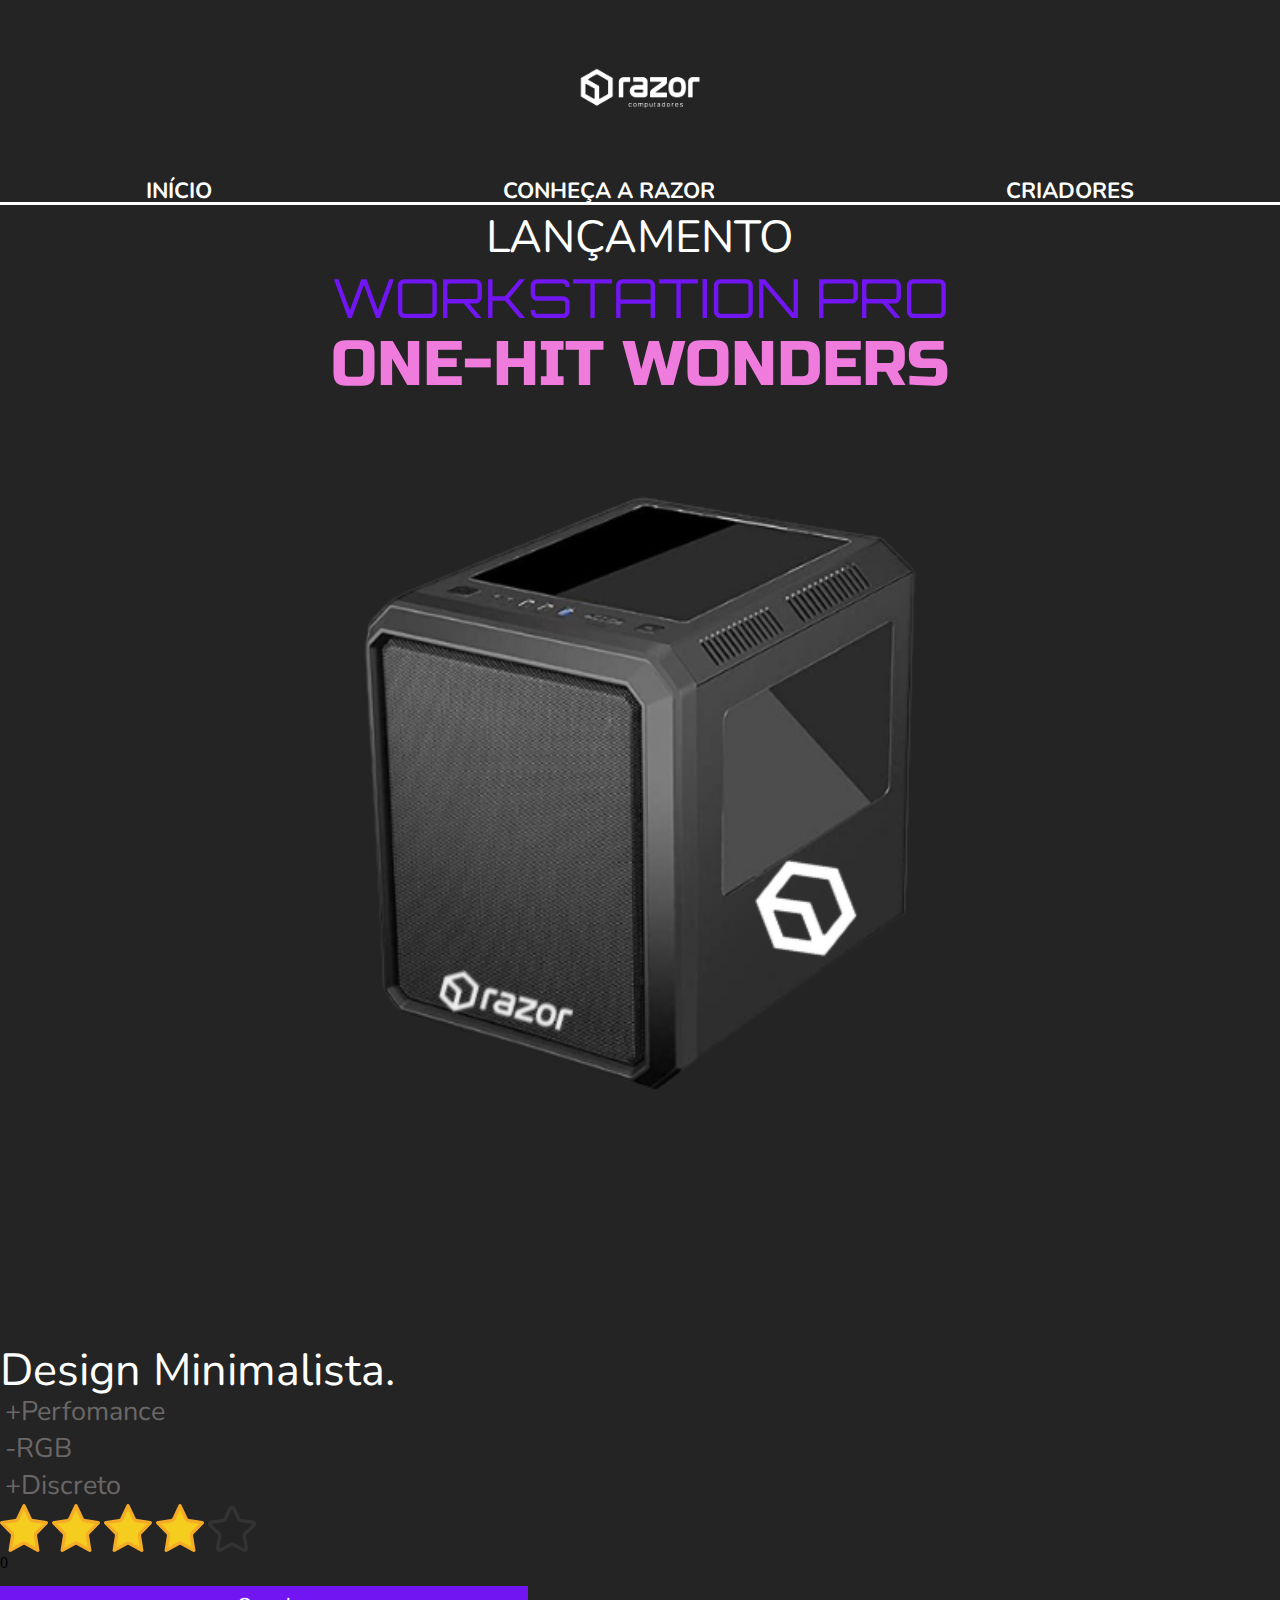
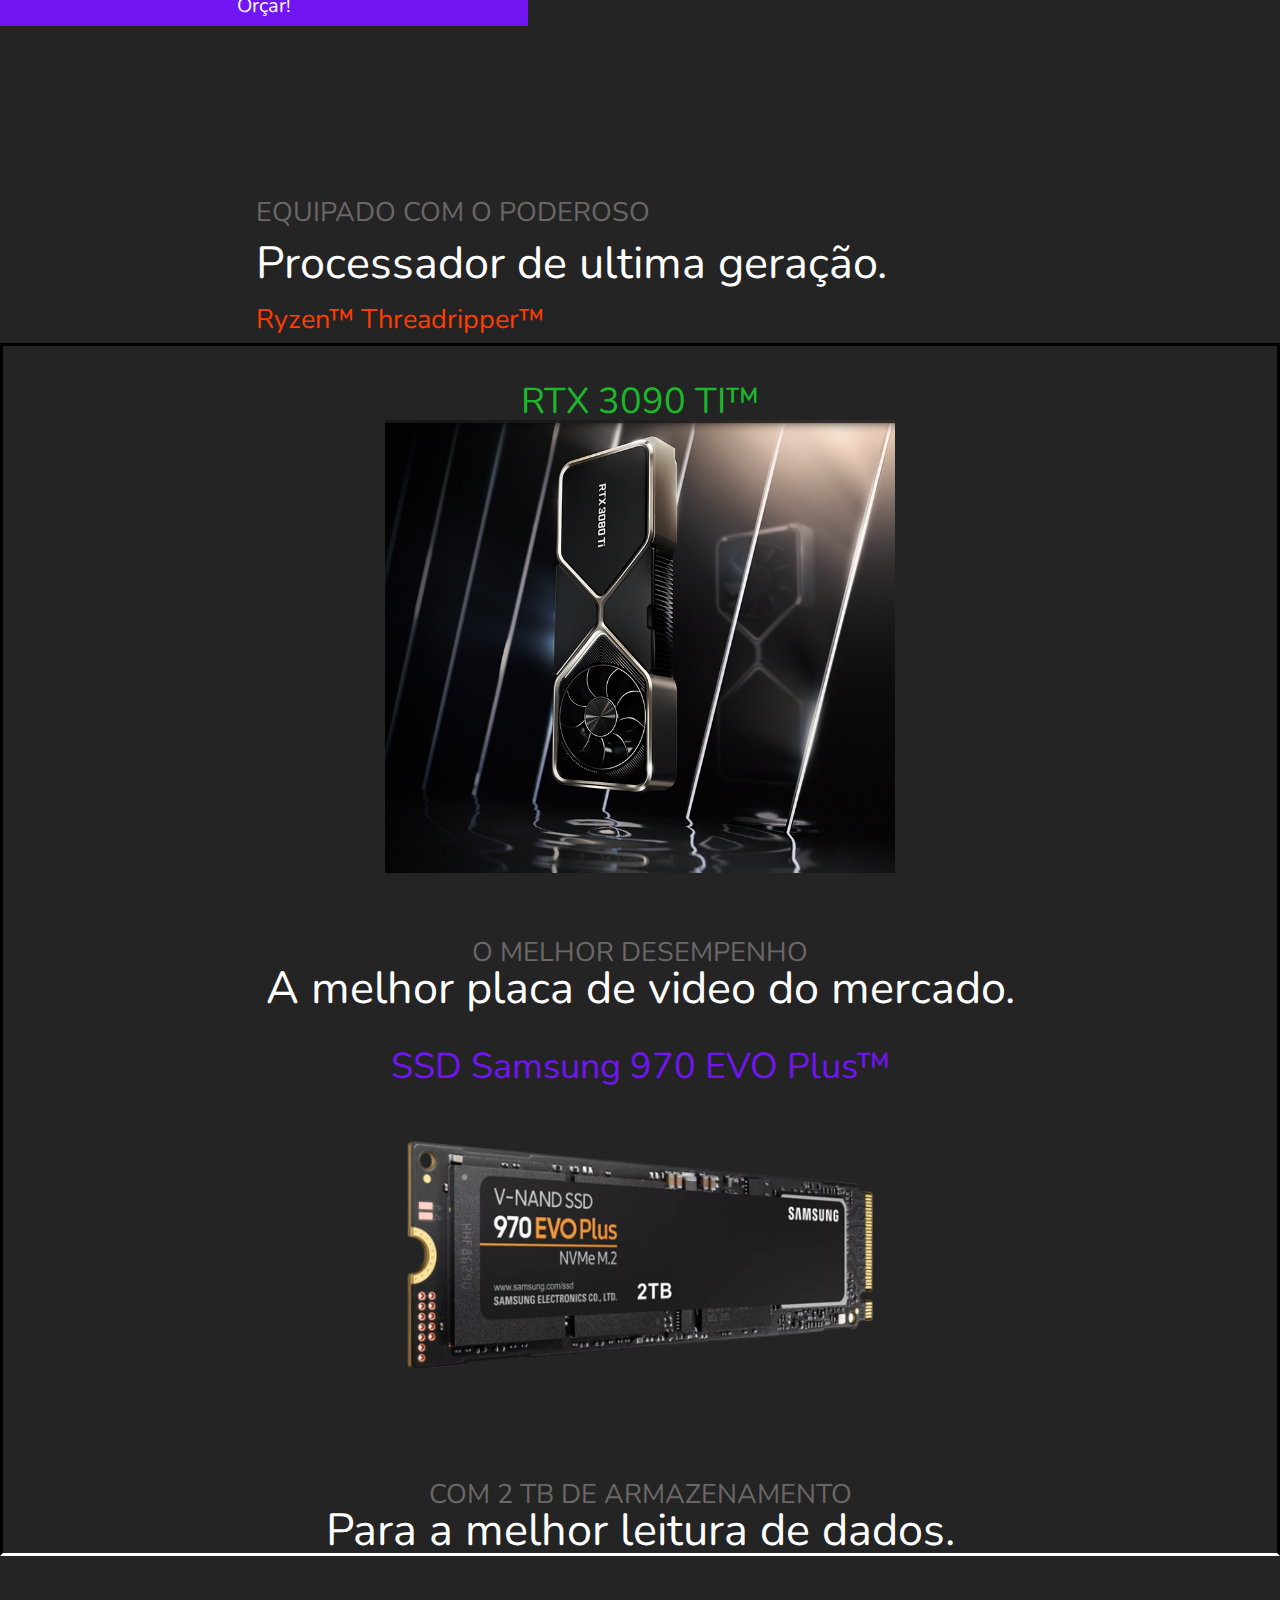
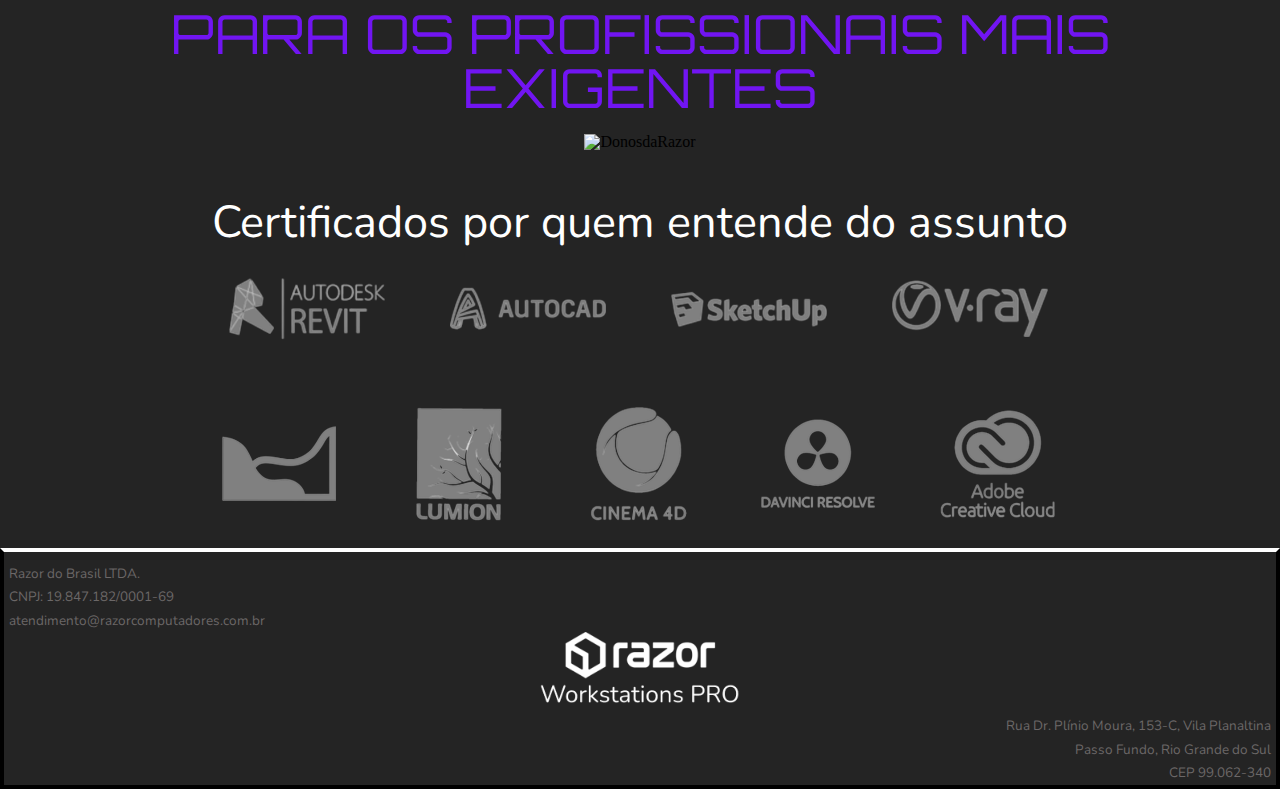
==== Index.html @ 8c1e26ee "Polindo o codigo." ====
<!DOCTYPE html>
<html lang="pt-BR">
<head>
    <meta charset="UTF-8">
    <meta http-equiv="X-UA-Compatible" content="IE=edge">
    <meta name="viewport" content="width=device-width, initial-scale=1.0">
    <link href="https://cdn.jsdelivr.net/npm/bootstrap@5.2.1/dist/css/bootstrap.min.css" rel="stylesheet" integrity="sha384-iYQeCzEYFbKjA/T2uDLTpkwGzCiq6soy8tYaI1GyVh/UjpbCx/TYkiZhlZB6+fzT" crossorigin="anonymous">
    <link rel="stylesheet" href="css/style.css">
    <link rel="stylesheet" href="css/reset.css">
    <link rel="stylesheet" href="css/fonts.css">
    <link rel="icon" type="image/x-icon" href="imgs/favicon.png">
    
    <title>Razor Workstation</title>
</head>
<body>
        <div class="container-flex">
        <header>
           <div class="row">
            <div id="header" class="row">
                <center><img id="logorazor" class="img-fluid" src="imgs/Logorazor.png" alt="logorazor"></center>
                <nav>
                    <ul>    
                        <li id="inicio"><a href="#">Início</a></li>
                        <li id="CNrazor"><a href="https://workstation.razor.com.br/?utm_term=workstation&utm_campaign=%5BSEARCH%5D+Workstation+PRO&utm_source=adwords&utm_medium=ppc&hsa_acc=1759132440&hsa_cam=2057540058&hsa_grp=81692506208&hsa_ad=394051258529&hsa_src=g&hsa_tgt=kwd-10641491&hsa_kw=workstation&hsa_mt=b&hsa_net=adwords&hsa_ver=3&gclid=CjwKCAjwvNaYBhA3EiwACgndgsk9NMzW5sLibIxaTjmmnAH3czBAl6SgtxRqgjBi-ruguKhnhWZyCRoCaaEQAvD_BwE">Conheça a Razor</a></li>
                        <li id="criadores"><a href="../Landing-Page-teufuturo/Criadores.html">Criadores</a></li>
                    </ul>
                </nav>
                </div>
            </div>
        </header>

    <div class="row">
    <h1 class="titulobranco">LANÇAMENTO</h1>
    <h1 class="tituloroxo">WORKSTATION PRO</h1>
    <h1 id="OHW">ONE-HIT WONDERS</h1>
    </div>
    <div class="row SS1">
        <div id="pcrazor" class="col-lg-6 col-md-6 col-sm-12 col-xs-12">
    <center> <img id="imagempcrazor" class="img-fluid" src="imgs/pcrazorfundoremovido.png" alt="pcrazor"></center>  
        </div>
        <div id="textosrazor" class="col-lg-6 col-md-6 col-sm-12 col-xs-12">
            <h1 id="titulodesign">Design Minimalista.</h1>
            <p id="descdesign">+Perfomance</p>
            <p id="descdesign">-RGB</p>
            <p id="descdesign">+Discreto</p>
            <a href="javascript:void(0)" onclick="Avaliar(1)">
                <img src="imgs/star1.png" id="s1"></a>
                
                <a href="javascript:void(0)" onclick="Avaliar(2)">
                <img src="imgs/star1.png" id="s2"></a>
                
                <a href="javascript:void(0)" onclick="Avaliar(3)">
                <img src="imgs/star1.png" id="s3"></a>
                
                <a href="javascript:void(0)" onclick="Avaliar(4)">
                <img src="imgs/star1.png" id="s4"></a>
                
                <a href="javascript:void(0)" onclick="Avaliar(5)">
                <img src="imgs/star0.png" id="s5"></a>
                <p id="rating">0</p>
            <div class="button">Orçar!</div>
        </div>
    </div>
    <!-- SESSÃO 2 -->
        <div class="row">
        <center>
            <video class="ryzen" width="60%" height="auto" autoplay loop playinline muted>
                  <source src="imgs/Ryzen™ Threadripper™ Processors – Product Packaging.mp4" type="video/mp4"/>
            </video>
        </center>
        <div class="ss2">
        <p id="descryzen"> EQUIPADO COM O PODEROSO</p>
        <h1 id="tituloryzen">Processador de ultima geração.</h1>
        <h2 id="nomeryzen"> Ryzen™ Threadripper™</h2>
        </div>
        <div class="row ss3">
            <div class="col-12">
                <center>  <h2 id="nomertx"> RTX 3090 TI™</h2> </center> 
                <center>    <img class="img-fluid" id="rtx"src="imgs/RTX 3090.png" alt=""> </center>
            </div>
            <div class="col-12">
                <center><p id="descrtx"> O MELHOR DESEMPENHO</p> </center>
                <center><h1 id="titulortx">A melhor placa de video do mercado.</h1> </center>
            </div>
            <div class="row ss4">
                <div class="col-12">
                    <center>  <h2 id="nomeSSD"> SSD Samsung 970 EVO Plus™</h2> </center> 
                    <center>    <img class="img-fluid" id="rtx" src="imgs/SSDNVME.png" alt=""> </center>
                </div>
                <div class="col-12">
                    <center><p id="descSSD"> COM 2 TB DE ARMAZENAMENTO</p> </center>   
                    <center><h1 id="tituloSSD">Para a melhor leitura de dados.</h1> </center>
                   </div>
             
        </div>
        </div>

    <!-- SESSÃO 3 -->
        </div>
        <div class="row conteudo3">
            <h1 class="tituloroxo">PARA OS PROFISSIONAIS MAIS EXIGENTES</h1>
        <center> <img class="donosdaRazor img-fluid" src="imgs/DonosdaRazor.png" alt="DonosdaRazor"> </center>
        </div>
        <div class="row conteudo4">
            <h1 class="titulobranco">Certificados por quem entende do assunto</h1>
        <center>  <img class="logos img-fluid" src="imgs/logos.png" alt=""> </center>
        </div>
    <!-- FOOTER -->
        <footer>
            <div class="row foot">
                <div class="col-4">
                <p class="footerdesign">Razor do Brasil LTDA.</p>
                <p class="footerdesign">CNPJ: 19.847.182/0001-69</p>
                <p class="footerdesign">atendimento@razorcomputadores.com.br</p>
                </div>
                <div class="col-4">
              <center>     <img class="imagemfinal img-fluid" src="imgs/imagem final razor.png" alt=""> </center> 
                </div>
                <div class="col-4">
                    <p class="footerdesign last">Rua Dr. Plínio Moura, 153-C, Vila Planaltina</p>
                    <p class="footerdesign last">Passo Fundo, Rio Grande do Sul </p>
                    <p class="footerdesign last">CEP 99.062-340</p>
                </div>
            </div>
        </footer>
    </div>
</body>
<script src="js/funcoes.js"></script>
<script src="js/nav.js"></script>
</html>
---- css/style.css ----
body{
    background-color: #242424;
}

@media screen and (max-width:450px){
    nav ul{
        display: flex;
        width: 100vw;
        justify-content: space-around;
        font-family: Nunito;
        flex-direction: column;
    }
}

#header{
    border-bottom: #FFFFFF;
    border-style: solid;
    position: 0;
}
#logorazor{
    padding: 0;
    height: auto;
    width: 250px;
}

nav{
    top: 150px;
    right: 0;
}
nav li{
    display: inline;
}
nav ul{
    display: flex;
    width: 100vw;
    justify-content: space-around;
    font-family: Nunito;
}
nav a {
    text-transform: uppercase;
    color: #FFFFFF;
    font-weight: bold;
    font-size: 22px;
    text-decoration: none;
}

nav a:hover{
    color: #7115F2;
}

.titulobranco{
    font-size: 5vmin;
    color: #FFFFFF;
    text-align: center;
    font-family: Nunito;
    margin-top: 10px;
    margin-bottom: 10px;
}
.tituloroxo{
    font-size: 6vmin;
    font-family: Orbitron;
    color: #7115F2;
    text-align: center;
}
#OHW{
    font-size: 7vmin;
    text-align: center;
    font-family: Russo One;
    color: #EF7BDC;
    margin-top: 10px;
    margin-bottom: 20px;
}
#imagempcrazor{
    height: auto;
    width: 800px;
}
#titulodesign{
    padding-top: 10%;
    font-size: 5vmin;
    color: #FFFFFF;
    text-align: start;
    font-family: Nunito;
}
#descdesign{
    padding: 5px;
    font-size: 3vmin;
    color: #6B6767;
    font-family: Nunito;
}
.button{
    font-size: 20px;
    font-family:Nunito;
    padding: 10px 8px;
    width: 40%;
    color: #FFFFFF;
    background-color: #7115F2;
    text-align: center;
    user-select: none;
    cursor: pointer;
    margin-top: 15px;
}
.SS1{
margin: 0;
padding: 0;
}
.ryzen{
    padding-top: 20px;
    text-align: center;
}
#tituloryzen{
    font-size: 5vmin;
    color: #FFFFFF;
    font-family: Nunito;
    margin-top: 15px;
    margin-bottom: 10px;
    padding-left: 20%;
}
#descryzen{
    font-size: 3vmin;
    color: #6B6767;
    font-family: Nunito;
    padding-left: 20%;
}
#nomeryzen{
    font-size: 3vmin;
    color: #FF3D00;
    font-family: Nunito;
    padding-left: 20%;
    padding-top: 10px;
    padding-bottom: 10px;
}
.conteudo3{
    margin-top: 50px;
    margin-bottom: 50px;
}
.donosdaRazor{
    margin-top: 20px;
    width: 700px;
    height: auto;
}

.foot{
    padding-top: 10px;
    border-top: #FFFFFF;
    border-width: 4px;
    border-style: solid;
}
.imagemfinal{
    width: 200px;
}

.footerdesign{
    padding: 5px;
    font-size: 1.5vmin;
    color: #6B6767;
    font-family: Nunito
}
.last{
    text-align: end;
}
#nomertx{
   color: #1CB82C; 
   font-size: 4vmin;
   font-family: Nunito;
}
#titulortx{
    font-size: 5vmin;
    color: #FFFFFF;
    font-family: Nunito;
}

#descrtx{
    padding-top: 5%;
    font-size: 3vmin;
    color: #6B6767;
    font-family: Nunito;
}
.ss3{
    padding-top: 3%;
    border-bottom: #FFFFFF;
    border-width: 3px;
    border-style: solid;
}
#rtx{
    width: 40%;
    height: auto;
}

.ss4{
    padding-top: 3%;
}
#nomeSSD{
    color: #7115F2; 
    font-size: 4vmin;
    font-family: Nunito;
}
#tituloSSD{
    font-size: 5vmin;
    color: #FFFFFF;
    font-family: Nunito
}
#descSSD{   
    font-size: 3vmin;
    color: #6B6767;
    font-family: Nunito;
}
---- css/fonts.css ----
@import url('https://fonts.googleapis.com/css2?family=Nunito&family=Orbitron&family=Russo+One&display=swap');
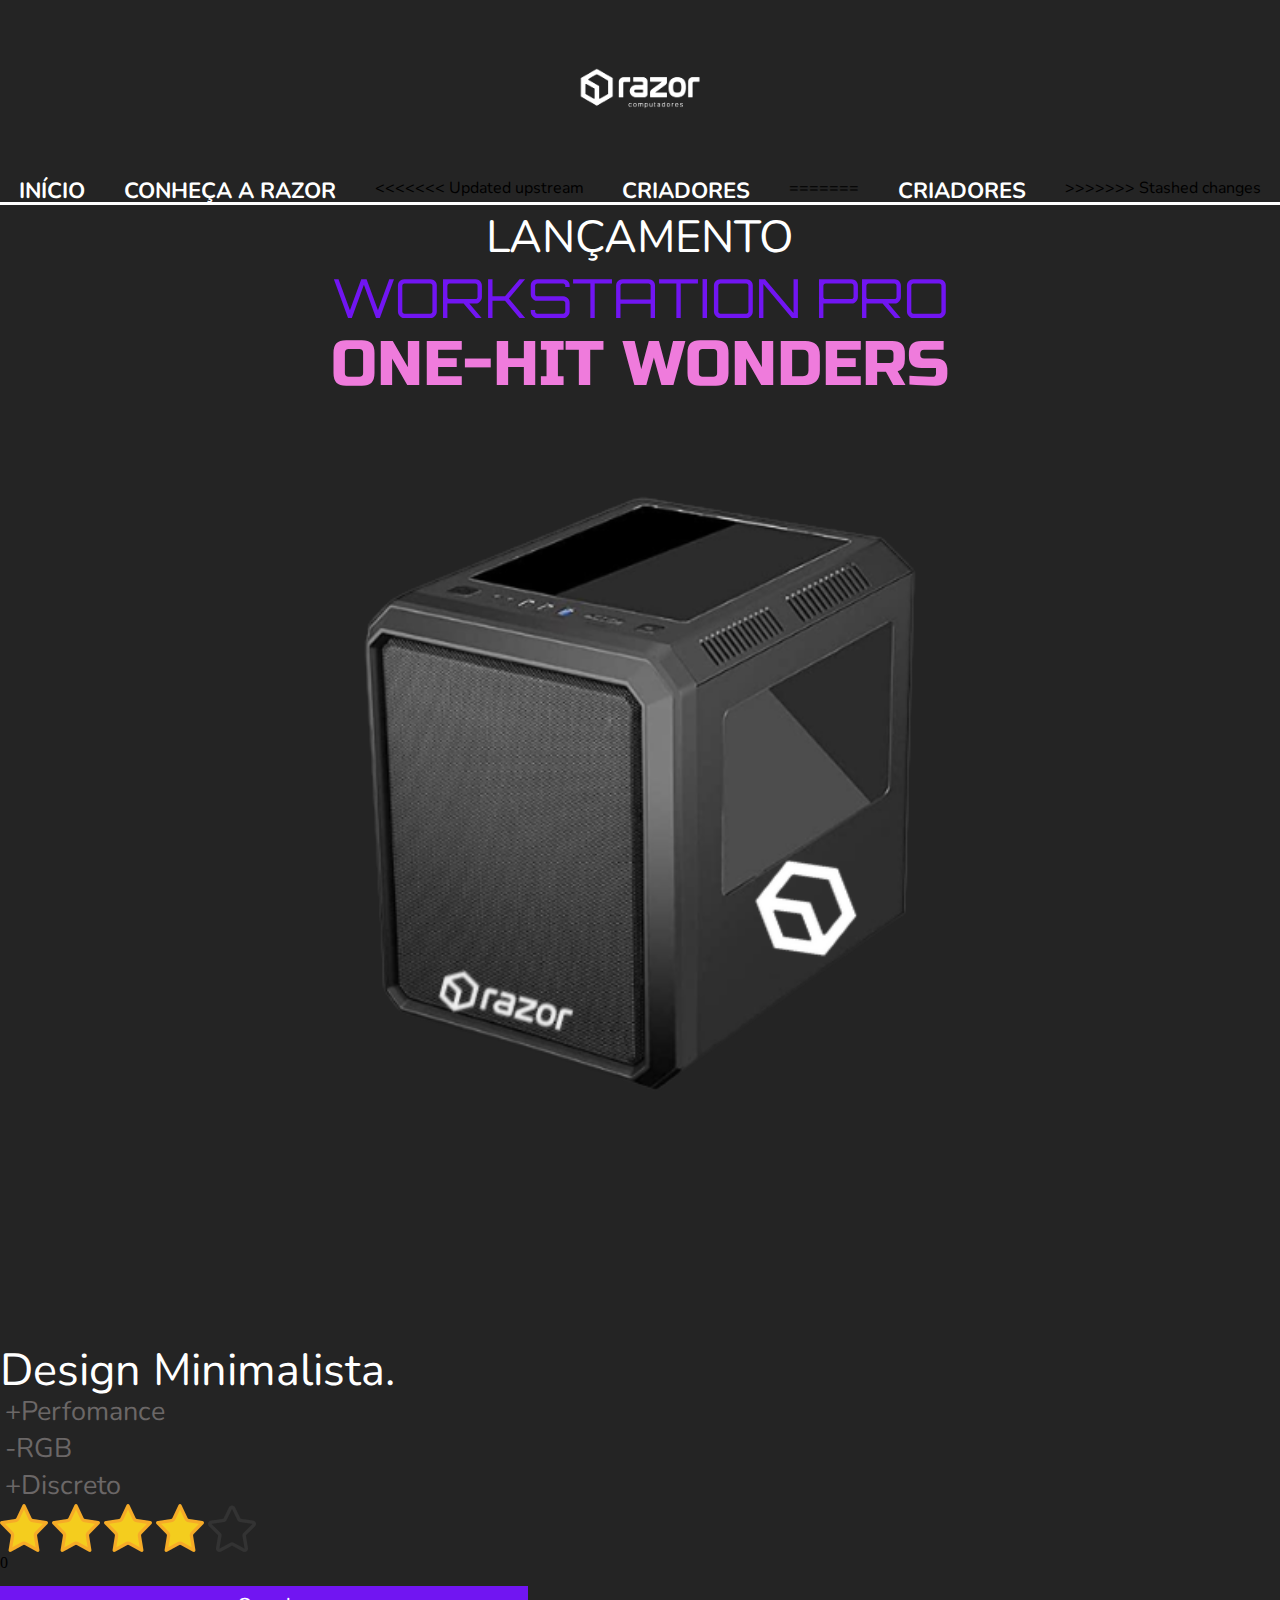
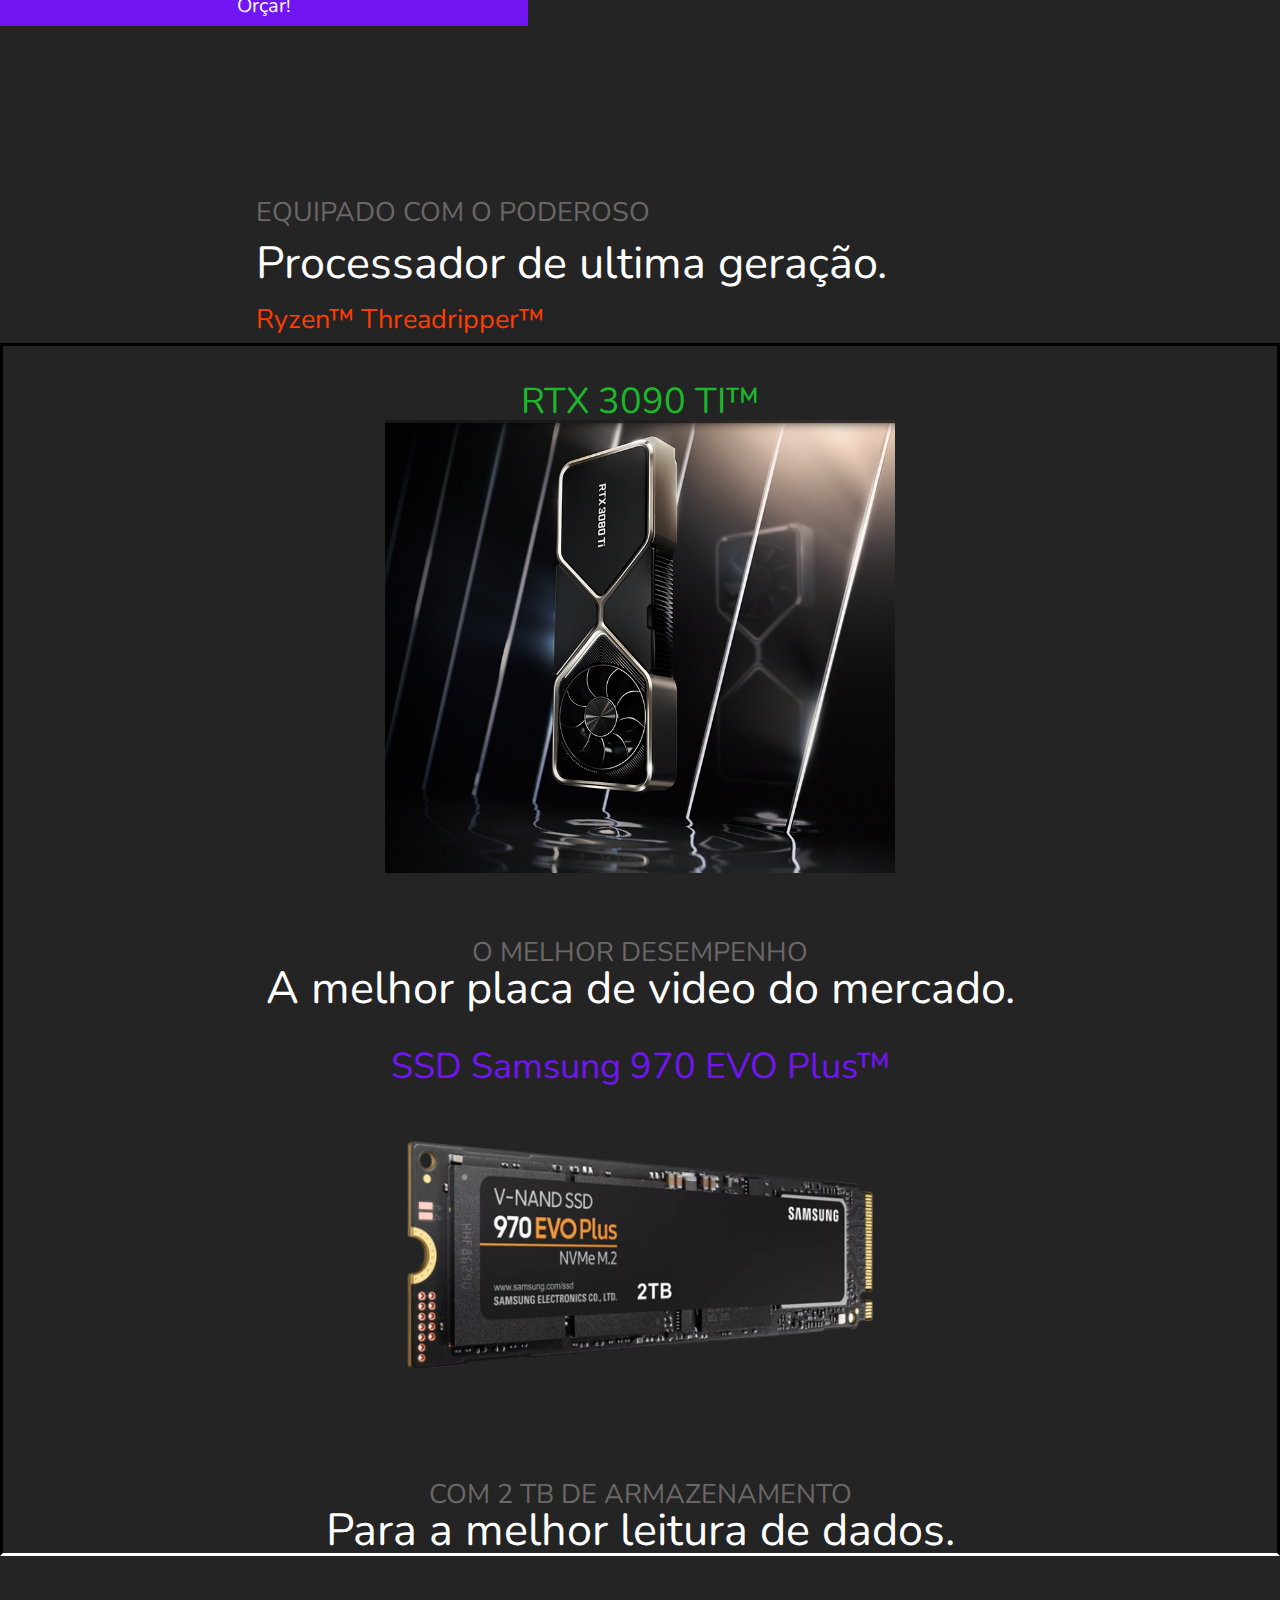
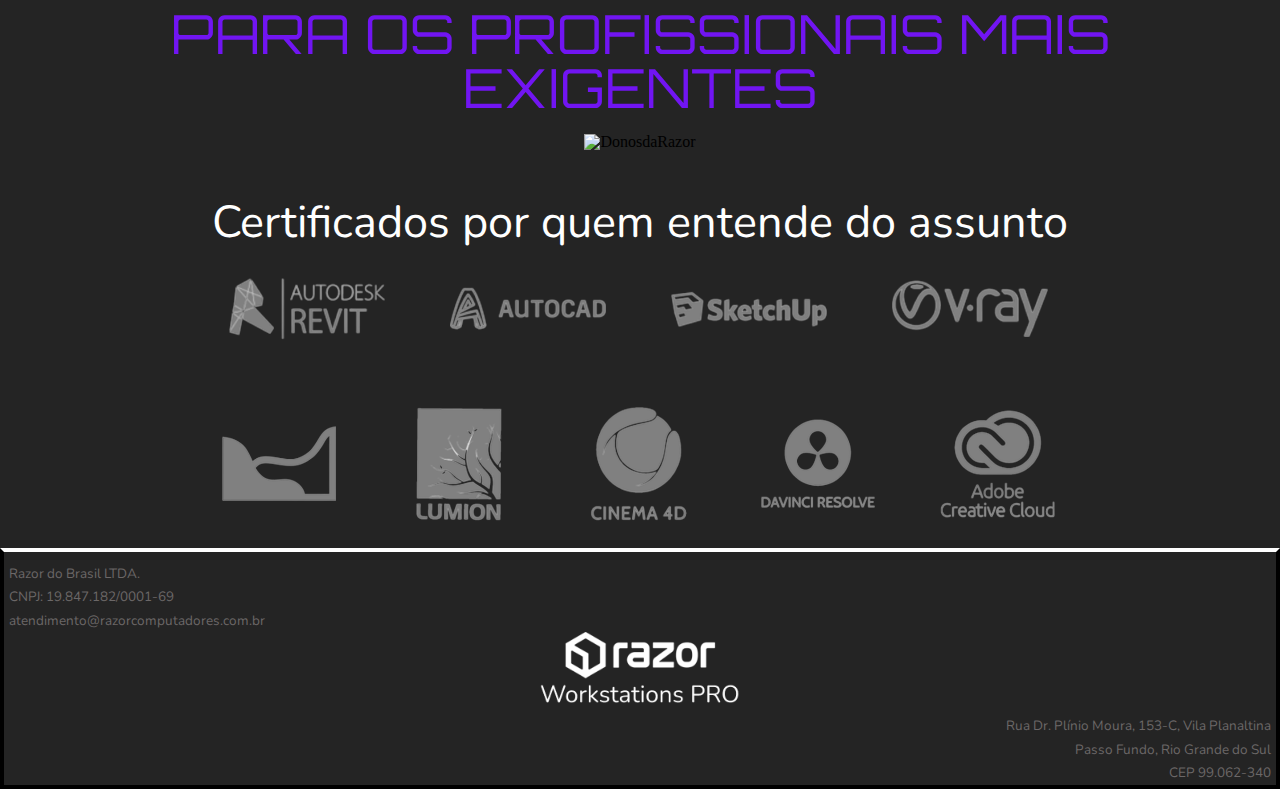
==== commit 59cedae3: "Substituição dos placeholder" ====
--- a/Index.html
+++ b/Index.html
@@ -13,7 +13,7 @@
     <title>Razor Workstation</title>
 </head>
 <body>
-        <div class="container-flex">
+    <div class="container-flex">
         <header>
            <div class="row">
             <div id="header" class="row">
@@ -22,7 +22,11 @@
                     <ul>    
                         <li id="inicio"><a href="#">Início</a></li>
                         <li id="CNrazor"><a href="https://workstation.razor.com.br/?utm_term=workstation&utm_campaign=%5BSEARCH%5D+Workstation+PRO&utm_source=adwords&utm_medium=ppc&hsa_acc=1759132440&hsa_cam=2057540058&hsa_grp=81692506208&hsa_ad=394051258529&hsa_src=g&hsa_tgt=kwd-10641491&hsa_kw=workstation&hsa_mt=b&hsa_net=adwords&hsa_ver=3&gclid=CjwKCAjwvNaYBhA3EiwACgndgsk9NMzW5sLibIxaTjmmnAH3czBAl6SgtxRqgjBi-ruguKhnhWZyCRoCaaEQAvD_BwE">Conheça a Razor</a></li>
-                        <li id="criadores"><a href="../Landing-Page-teufuturo/Criadores.html">Criadores</a></li>
+<<<<<<< Updated upstream
+                        <li id="criadores"><a href="./Criadores.html">Criadores</a></li>
+=======
+                        <li id="criadores"><a href="Criadores.html">Criadores</a></li>
+>>>>>>> Stashed changes
                     </ul>
                 </nav>
                 </div>
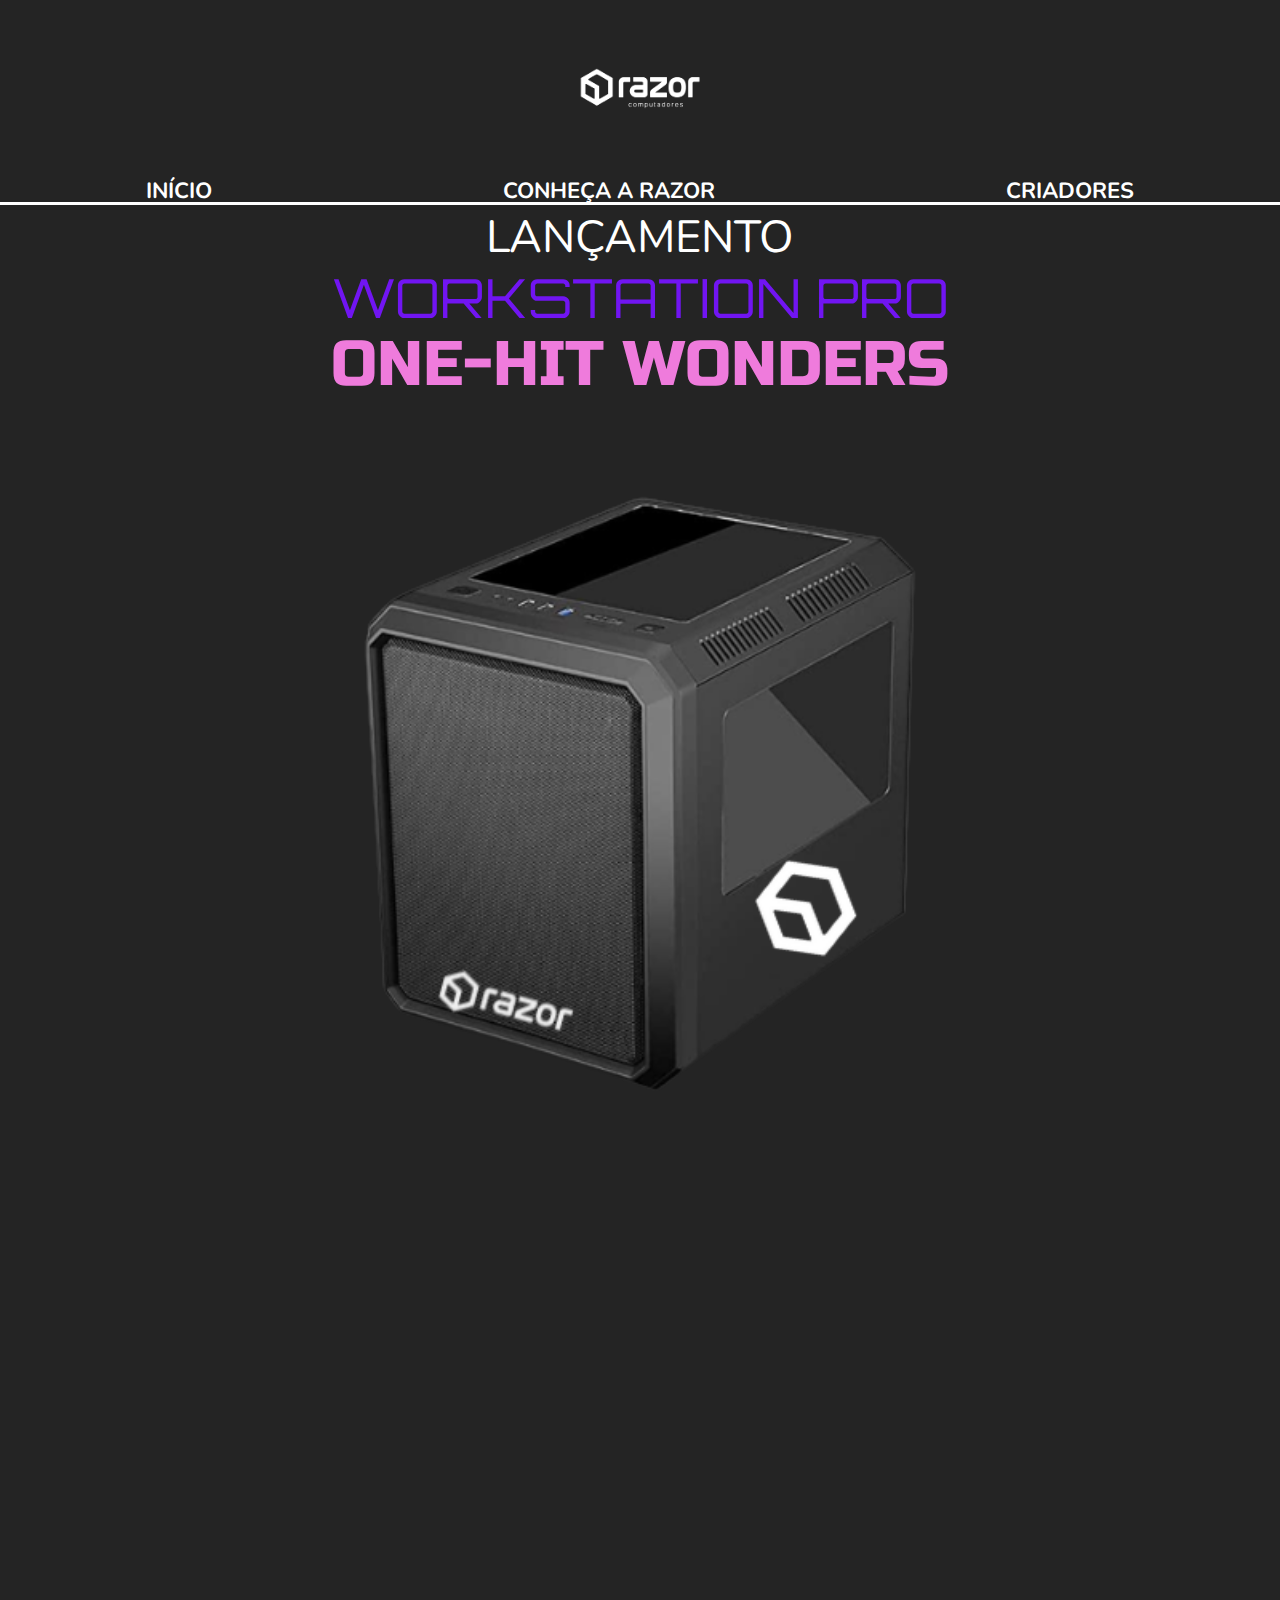
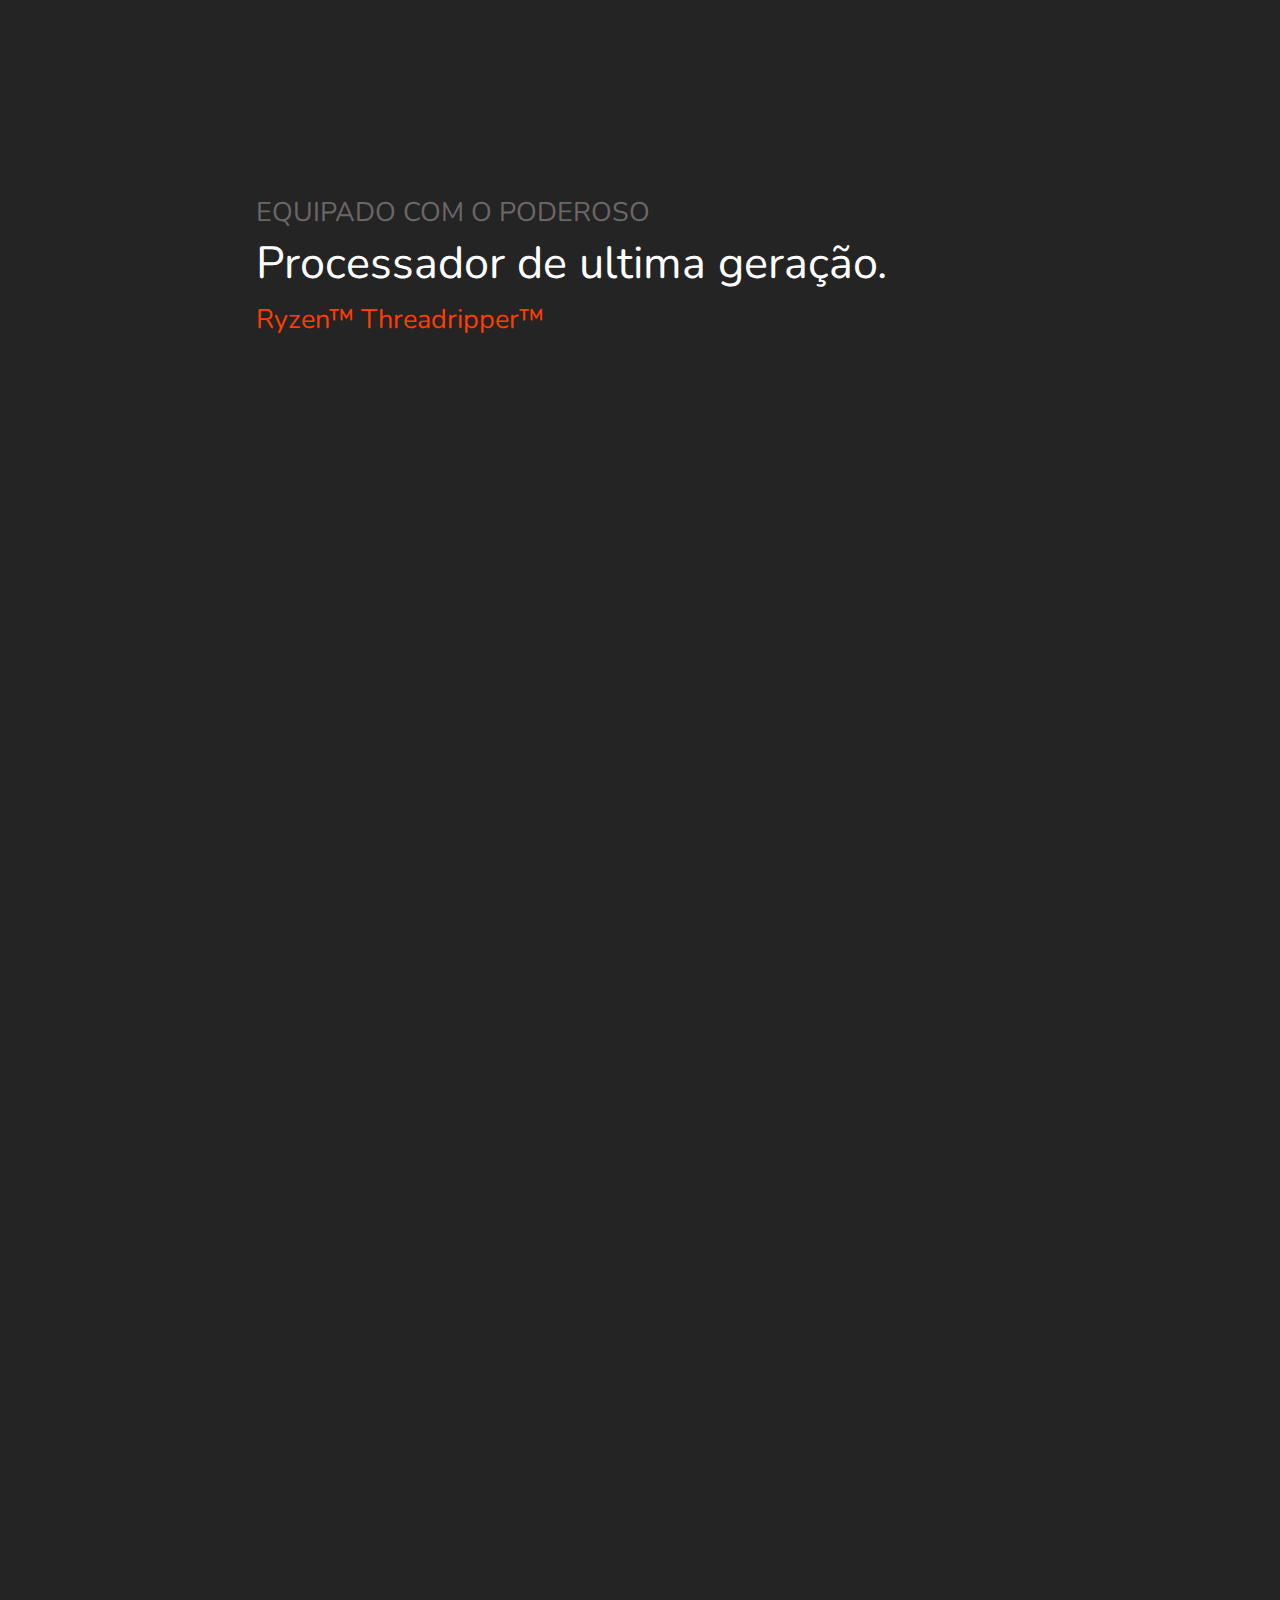
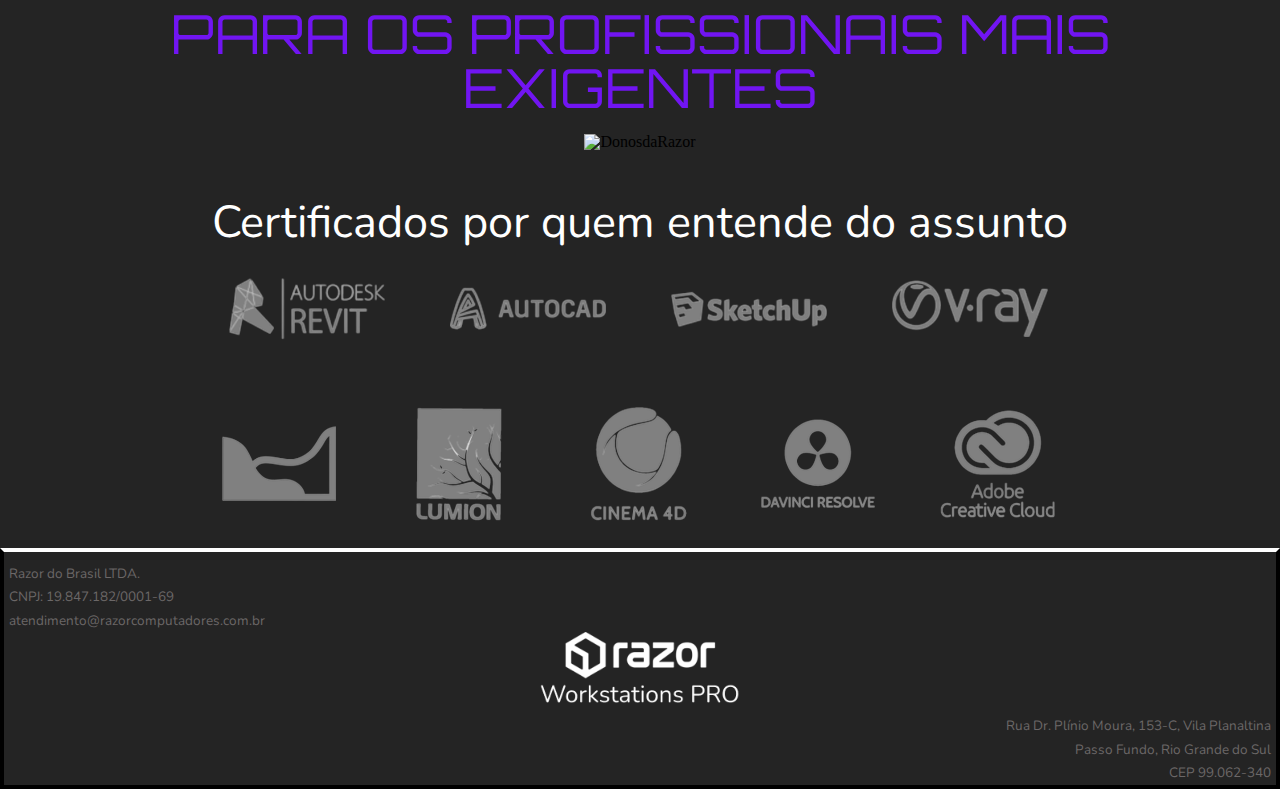
==== commit 6553eef8: "Adicionando animação em JS puro" ====
--- a/Index.html
+++ b/Index.html
@@ -8,6 +8,7 @@
     <link rel="stylesheet" href="css/style.css">
     <link rel="stylesheet" href="css/reset.css">
     <link rel="stylesheet" href="css/fonts.css">
+    <link rel="stylesheet" href="css/animation.css">
     <link rel="icon" type="image/x-icon" href="imgs/favicon.png">
     
     <title>Razor Workstation</title>
@@ -22,27 +23,23 @@
                     <ul>    
                         <li id="inicio"><a href="#">Início</a></li>
                         <li id="CNrazor"><a href="https://workstation.razor.com.br/?utm_term=workstation&utm_campaign=%5BSEARCH%5D+Workstation+PRO&utm_source=adwords&utm_medium=ppc&hsa_acc=1759132440&hsa_cam=2057540058&hsa_grp=81692506208&hsa_ad=394051258529&hsa_src=g&hsa_tgt=kwd-10641491&hsa_kw=workstation&hsa_mt=b&hsa_net=adwords&hsa_ver=3&gclid=CjwKCAjwvNaYBhA3EiwACgndgsk9NMzW5sLibIxaTjmmnAH3czBAl6SgtxRqgjBi-ruguKhnhWZyCRoCaaEQAvD_BwE">Conheça a Razor</a></li>
-<<<<<<< Updated upstream
                         <li id="criadores"><a href="./Criadores.html">Criadores</a></li>
-=======
-                        <li id="criadores"><a href="Criadores.html">Criadores</a></li>
->>>>>>> Stashed changes
                     </ul>
                 </nav>
                 </div>
             </div>
         </header>
 
-    <div class="row">
+    <div class="row titulos">
     <h1 class="titulobranco">LANÇAMENTO</h1>
     <h1 class="tituloroxo">WORKSTATION PRO</h1>
     <h1 id="OHW">ONE-HIT WONDERS</h1>
     </div>
-    <div class="row SS1">
+    <div class="row SS1" data-anime="left">
         <div id="pcrazor" class="col-lg-6 col-md-6 col-sm-12 col-xs-12">
     <center> <img id="imagempcrazor" class="img-fluid" src="imgs/pcrazorfundoremovido.png" alt="pcrazor"></center>  
         </div>
-        <div id="textosrazor" class="col-lg-6 col-md-6 col-sm-12 col-xs-12">
+        <div id="textosrazor" class="col-lg-6 col-md-6 col-sm-12 col-xs-12"  data-anime="right">
             <h1 id="titulodesign">Design Minimalista.</h1>
             <p id="descdesign">+Perfomance</p>
             <p id="descdesign">-RGB</p>
@@ -77,7 +74,7 @@
         <h1 id="tituloryzen">Processador de ultima geração.</h1>
         <h2 id="nomeryzen"> Ryzen™ Threadripper™</h2>
         </div>
-        <div class="row ss3">
+        <div class="row ss3"  data-anime="right">
             <div class="col-12">
                 <center>  <h2 id="nomertx"> RTX 3090 TI™</h2> </center> 
                 <center>    <img class="img-fluid" id="rtx"src="imgs/RTX 3090.png" alt=""> </center>
@@ -86,8 +83,8 @@
                 <center><p id="descrtx"> O MELHOR DESEMPENHO</p> </center>
                 <center><h1 id="titulortx">A melhor placa de video do mercado.</h1> </center>
             </div>
-            <div class="row ss4">
-                <div class="col-12">
+            <div class="row ss4" data-anime="left">
+                <div class="col-12" >
                     <center>  <h2 id="nomeSSD"> SSD Samsung 970 EVO Plus™</h2> </center> 
                     <center>    <img class="img-fluid" id="rtx" src="imgs/SSDNVME.png" alt=""> </center>
                 </div>
@@ -130,6 +127,6 @@
     </div>
 </body>
 <script src="js/funcoes.js"></script>
-<script src="js/nav.js"></script>
+<script src="js/animate.js"></script>
 </html>
 
--- a/css/style.css
+++ b/css/style.css
@@ -47,7 +47,10 @@
 nav a:hover{
     color: #7115F2;
 }
-
+.titulos{
+    padding: 0;
+    margin: 0;
+}
 .titulobranco{
     font-size: 5vmin;
     color: #FFFFFF;
--- a/css/animation.css
+++ b/css/animation.css
@@ -0,0 +1,23 @@
+[data-anime] {
+    opacity: 0;
+    transition: .4s;
+}
+
+[data-anime="left"] {
+    transform: translate3d(-50px, 0, 0);
+}
+
+
+[data-anime].animate{
+    opacity: 1;
+    transform: translate3d(0px, 0px, 0px);
+}
+
+[data-anime="right"] {
+    transform: translate3d(50px, 0, 0);
+  }
+  
+  [data-anime="top"] {
+    transform: translate3d(0, -50px, 0);
+  }
+  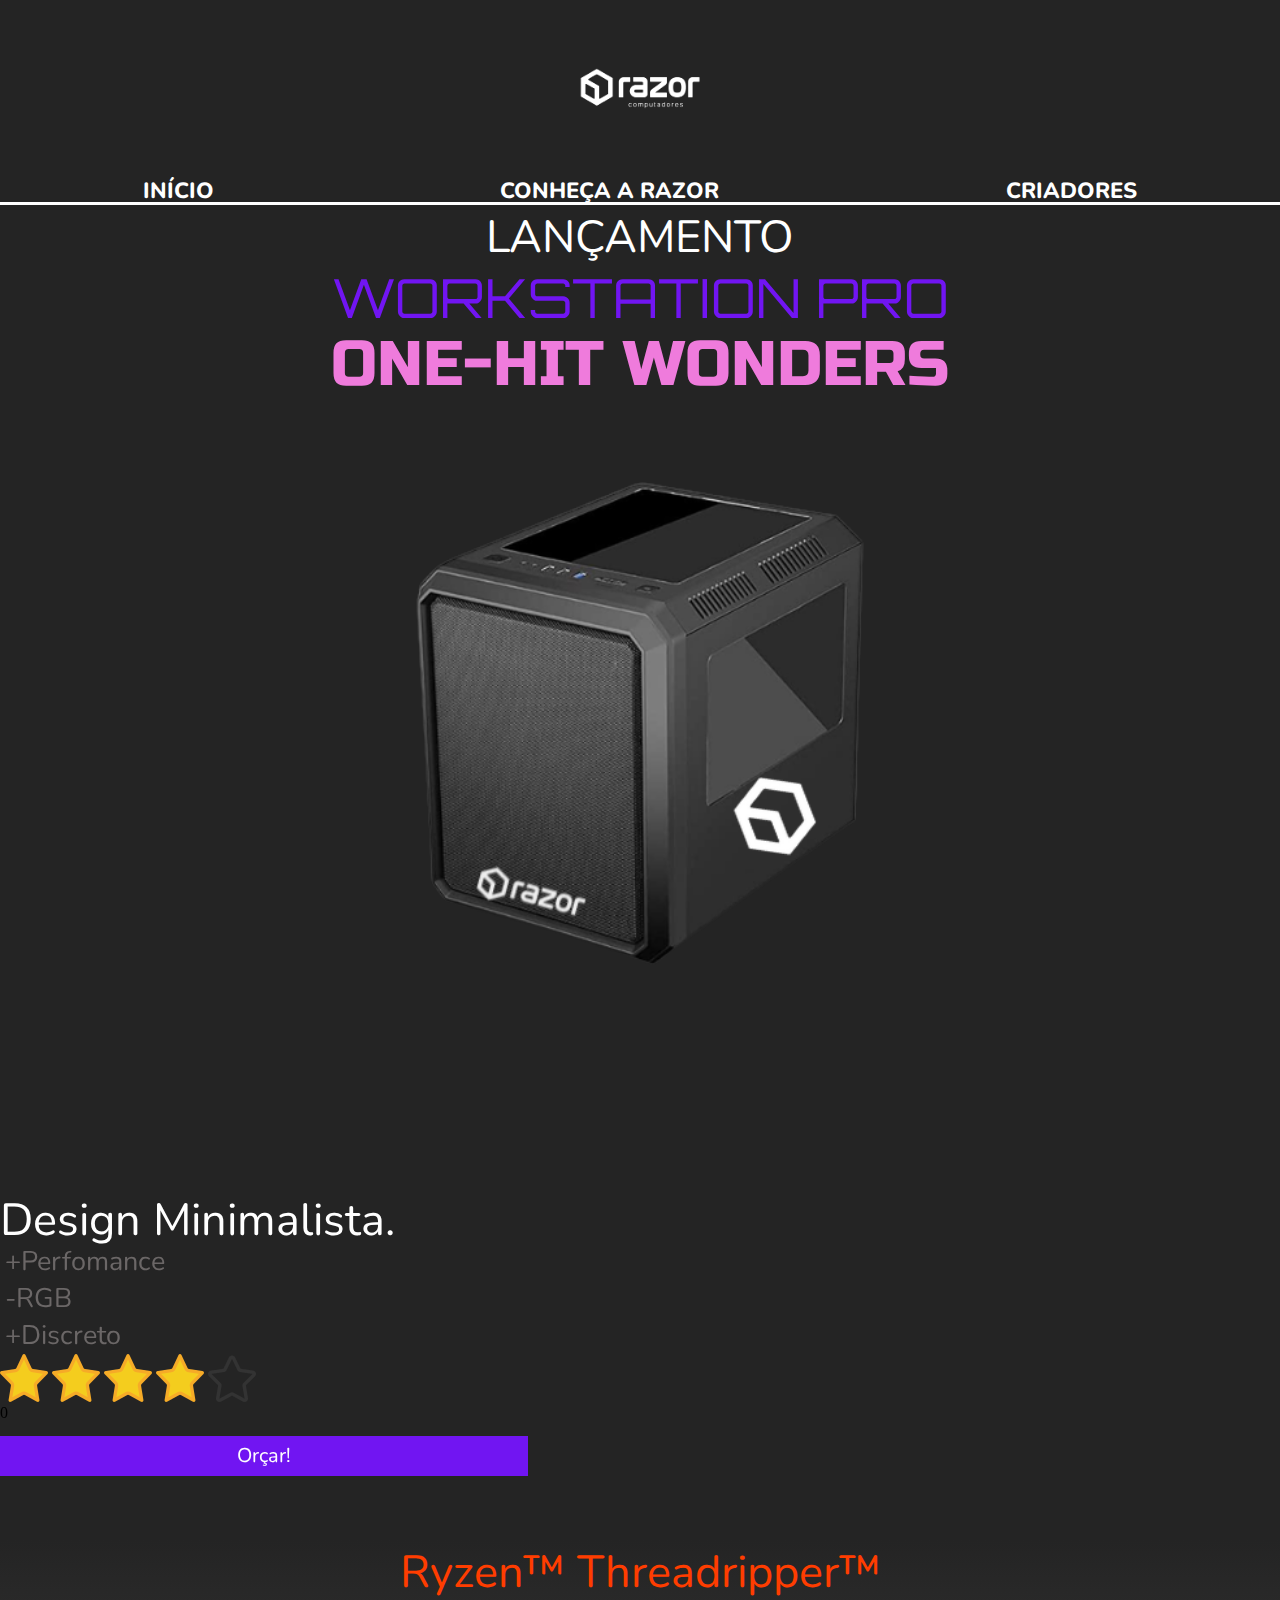
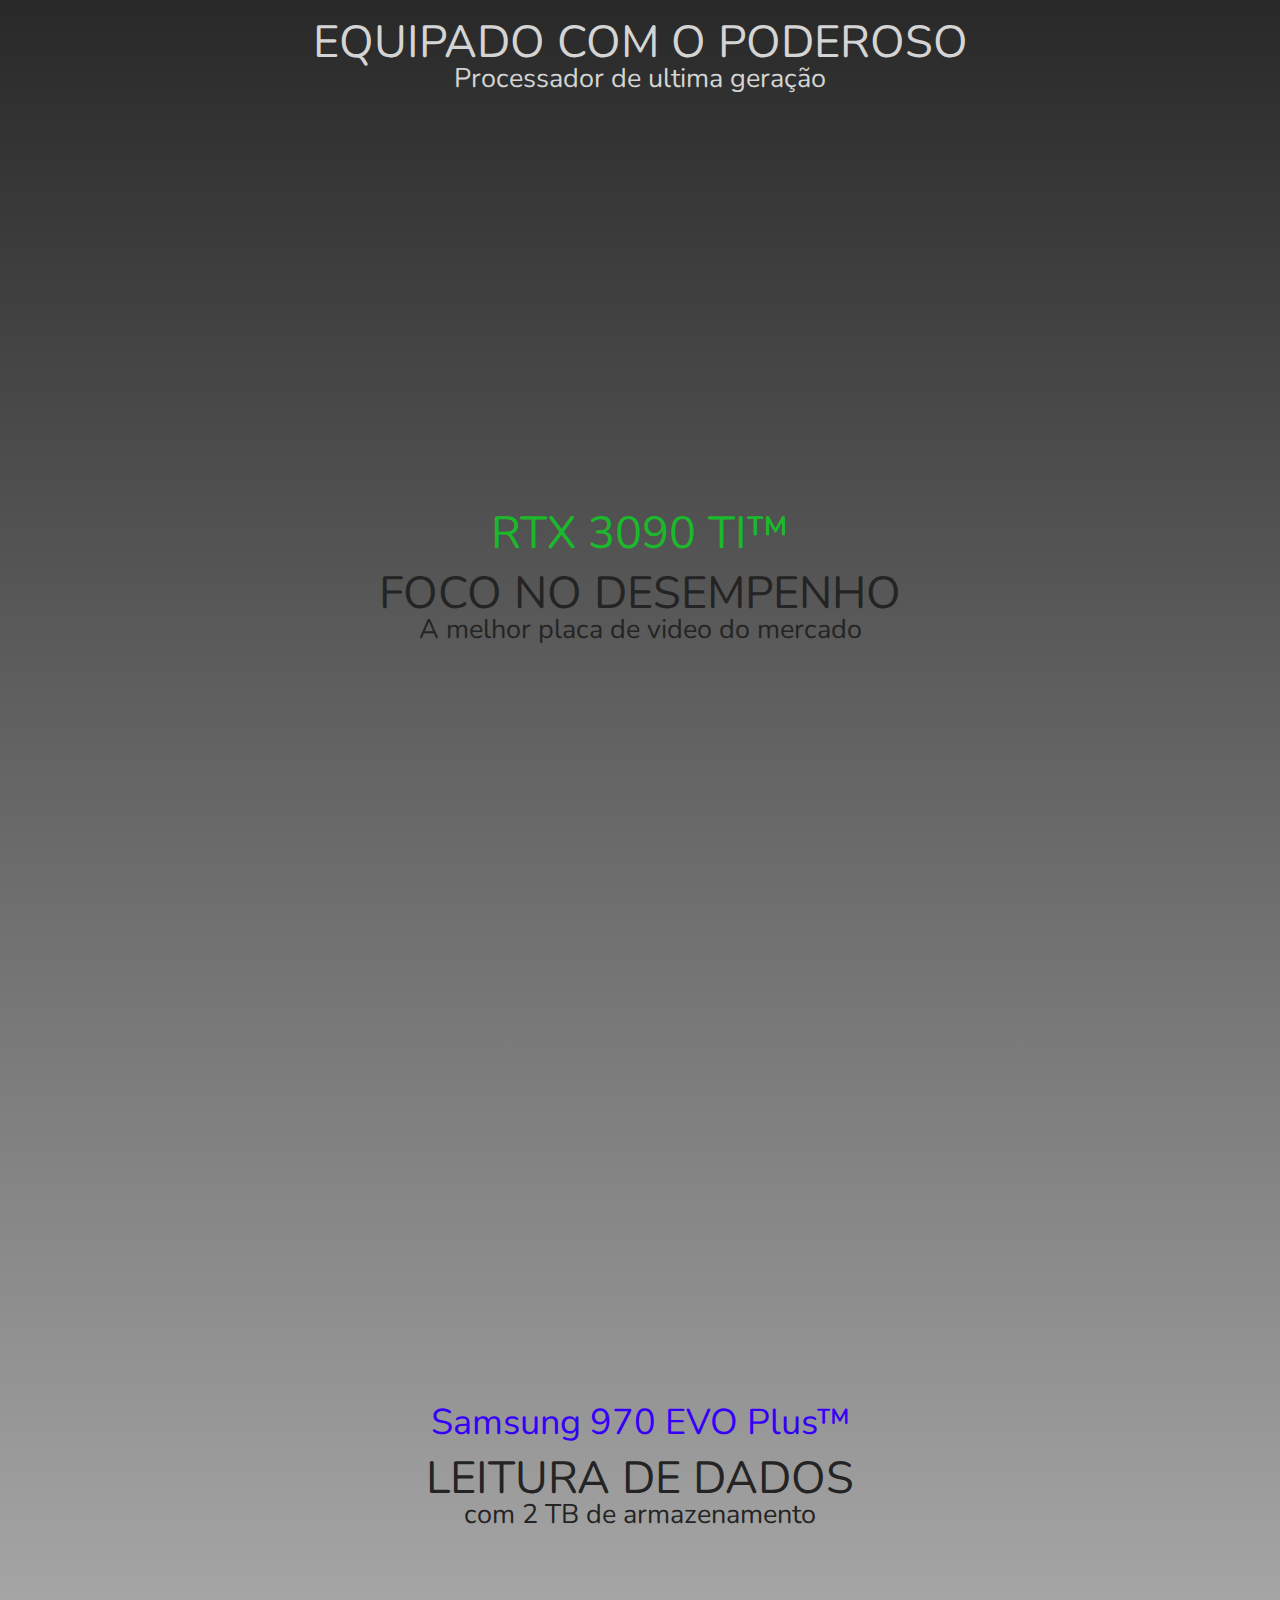
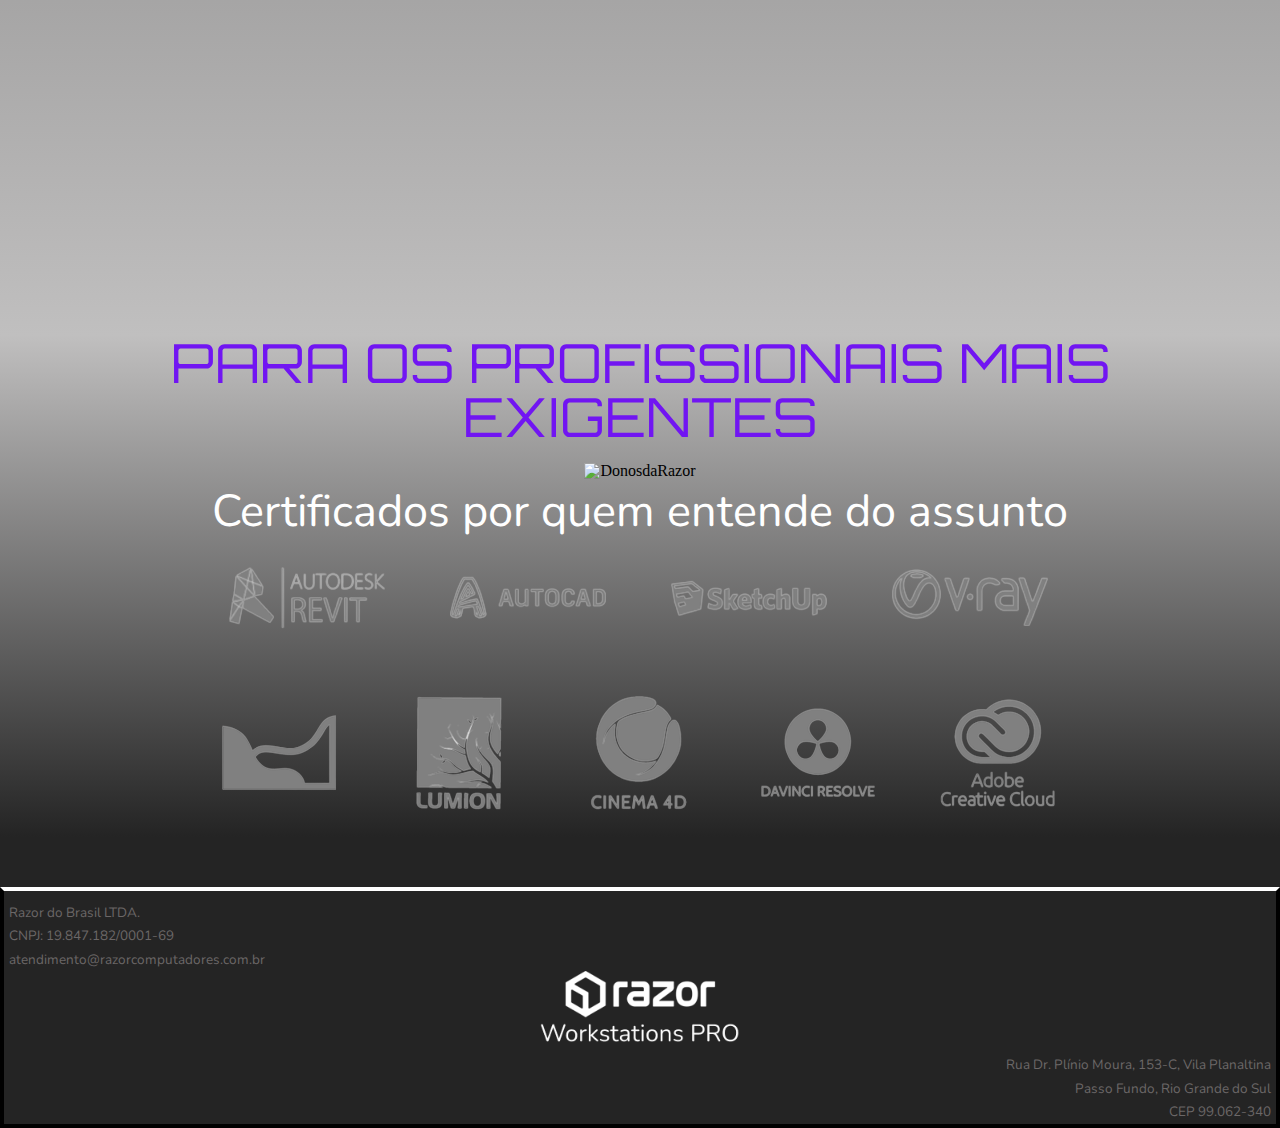
==== commit 1ceba2a0: "refatorando codigo, resolvendo problemas" ====
--- a/Index.html
+++ b/Index.html
@@ -9,6 +9,7 @@
     <link rel="stylesheet" href="css/reset.css">
     <link rel="stylesheet" href="css/fonts.css">
     <link rel="stylesheet" href="css/animation.css">
+    <link rel="stylesheet" href="css/nav.css">
     <link rel="icon" type="image/x-icon" href="imgs/favicon.png">
     
     <title>Razor Workstation</title>
@@ -62,50 +63,47 @@
             <div class="button">Orçar!</div>
         </div>
     </div>
+
     <!-- SESSÃO 2 -->
-        <div class="row">
-        <center>
-            <video class="ryzen" width="60%" height="auto" autoplay loop playinline muted>
+    <!-- RYZEN -->
+        <div class="row ss2" id="grad">
+            <center>
+                <h2 id="nomeryzen"> Ryzen™ Threadripper™</h2> 
+                <h1 id="tituloryzen">EQUIPADO COM O PODEROSO</h1>
+                <p id="descryzen"> Processador de ultima geração </p>
+            <video class="ryzen" width="55%" height="auto" autoplay loop playinline muted>
                   <source src="imgs/Ryzen™ Threadripper™ Processors – Product Packaging.mp4" type="video/mp4"/>
-            </video>
-        </center>
-        <div class="ss2">
-        <p id="descryzen"> EQUIPADO COM O PODEROSO</p>
-        <h1 id="tituloryzen">Processador de ultima geração.</h1>
-        <h2 id="nomeryzen"> Ryzen™ Threadripper™</h2>
+            </video> </center>
+    <!-- RTX -->
+        <div class="row ss3">
+            <div class="col-12">
+                <center>  
+                    <h2 id="nomertx"> RTX 3090 TI™</h2> 
+                    <h1 id="tituloitem"> FOCO NO DESEMPENHO</h1> 
+                    <p id="descitem"> A melhor placa de video do mercado</p> 
+                    <img data-anime="left" class="img-fluid" id="rtx"src="imgs/RTX 3090.png" alt=""> </center>
+            </div>
+     <!-- SSD -->
+            <div class="row ss4">
+                <div class="col-12">
+                    <center>
+                    <h2 id="nomeSSD"> Samsung 970 EVO Plus™</h2>
+                    <p id="tituloitem"> LEITURA DE DADOS</p>   
+                    <h1 id="descitem"> com 2 TB de armazenamento </h1> 
+                    <img data-anime="left" class="img-fluid" id="ssd" src="imgs/SSDNVME.png" alt=""> </center>
+                </div>
+            </div>
         </div>
-        <div class="row ss3"  data-anime="right">
-            <div class="col-12">
-                <center>  <h2 id="nomertx"> RTX 3090 TI™</h2> </center> 
-                <center>    <img class="img-fluid" id="rtx"src="imgs/RTX 3090.png" alt=""> </center>
-            </div>
-            <div class="col-12">
-                <center><p id="descrtx"> O MELHOR DESEMPENHO</p> </center>
-                <center><h1 id="titulortx">A melhor placa de video do mercado.</h1> </center>
-            </div>
-            <div class="row ss4" data-anime="left">
-                <div class="col-12" >
-                    <center>  <h2 id="nomeSSD"> SSD Samsung 970 EVO Plus™</h2> </center> 
-                    <center>    <img class="img-fluid" id="rtx" src="imgs/SSDNVME.png" alt=""> </center>
-                </div>
-                <div class="col-12">
-                    <center><p id="descSSD"> COM 2 TB DE ARMAZENAMENTO</p> </center>   
-                    <center><h1 id="tituloSSD">Para a melhor leitura de dados.</h1> </center>
-                   </div>
-             
-        </div>
+    </div>
+
+    <!-- SESSÃO 3 -->
+        <div class="row conteudo3" id="invgrad">
+            <h1 class="tituloroxo">PARA OS PROFISSIONAIS MAIS EXIGENTES</h1>
+            <center> <img class="donosdaRazor img-fluid" src="imgs/DonosdaRazor.png" alt="DonosdaRazor"> </center>
+            <h1 class="titulobranco">Certificados por quem entende do assunto</h1>
+            <center> <img class="logos img-fluid" src="imgs/logos.png" alt=""> </center>
         </div>
 
-    <!-- SESSÃO 3 -->
-        </div>
-        <div class="row conteudo3">
-            <h1 class="tituloroxo">PARA OS PROFISSIONAIS MAIS EXIGENTES</h1>
-        <center> <img class="donosdaRazor img-fluid" src="imgs/DonosdaRazor.png" alt="DonosdaRazor"> </center>
-        </div>
-        <div class="row conteudo4">
-            <h1 class="titulobranco">Certificados por quem entende do assunto</h1>
-        <center>  <img class="logos img-fluid" src="imgs/logos.png" alt=""> </center>
-        </div>
     <!-- FOOTER -->
         <footer>
             <div class="row foot">
--- a/css/style.css
+++ b/css/style.css
@@ -2,51 +2,6 @@
     background-color: #242424;
 }
 
-@media screen and (max-width:450px){
-    nav ul{
-        display: flex;
-        width: 100vw;
-        justify-content: space-around;
-        font-family: Nunito;
-        flex-direction: column;
-    }
-}
-
-#header{
-    border-bottom: #FFFFFF;
-    border-style: solid;
-    position: 0;
-}
-#logorazor{
-    padding: 0;
-    height: auto;
-    width: 250px;
-}
-
-nav{
-    top: 150px;
-    right: 0;
-}
-nav li{
-    display: inline;
-}
-nav ul{
-    display: flex;
-    width: 100vw;
-    justify-content: space-around;
-    font-family: Nunito;
-}
-nav a {
-    text-transform: uppercase;
-    color: #FFFFFF;
-    font-weight: bold;
-    font-size: 22px;
-    text-decoration: none;
-}
-
-nav a:hover{
-    color: #7115F2;
-}
 .titulos{
     padding: 0;
     margin: 0;
@@ -75,7 +30,7 @@
 }
 #imagempcrazor{
     height: auto;
-    width: 800px;
+    width: 650px;
 }
 #titulodesign{
     padding-top: 10%;
@@ -103,37 +58,45 @@
     margin-top: 15px;
 }
 .SS1{
-margin: 0;
-padding: 0;
+    margin-bottom: 5%;
 }
 .ryzen{
-    padding-top: 20px;
-    text-align: center;
+    margin-bottom: 20%;
 }
+#tituloitem{
+    font-size: 5vmin;
+    color: #242424;
+    font-family: Nunito;
+    margin-top: 15px;
+}
+#descitem{
+    font-size: 3vmin;
+    color: #242424;
+    font-family: Nunito;
+    padding-bottom: 10px;
+}
+
 #tituloryzen{
     font-size: 5vmin;
-    color: #FFFFFF;
+    color: #d4d4d4;
     font-family: Nunito;
     margin-top: 15px;
-    margin-bottom: 10px;
-    padding-left: 20%;
 }
 #descryzen{
     font-size: 3vmin;
-    color: #6B6767;
+    color: #d4d4d4;
     font-family: Nunito;
-    padding-left: 20%;
+    padding-bottom: 10px;
 }
+
 #nomeryzen{
-    font-size: 3vmin;
+    font-size: 5vmin;
     color: #FF3D00;
     font-family: Nunito;
-    padding-left: 20%;
     padding-top: 10px;
     padding-bottom: 10px;
 }
 .conteudo3{
-    margin-top: 50px;
     margin-bottom: 50px;
 }
 .donosdaRazor{
@@ -163,49 +126,35 @@
 }
 #nomertx{
    color: #1CB82C; 
-   font-size: 4vmin;
+   font-size: 5vmin;
    font-family: Nunito;
 }
-#titulortx{
-    font-size: 5vmin;
-    color: #FFFFFF;
-    font-family: Nunito;
-}
 
-#descrtx{
-    padding-top: 5%;
-    font-size: 3vmin;
-    color: #6B6767;
-    font-family: Nunito;
-}
-.ss3{
-    padding-top: 3%;
-    border-bottom: #FFFFFF;
-    border-width: 3px;
-    border-style: solid;
-}
 #rtx{
     width: 40%;
     height: auto;
+    margin-bottom: 20%;
 }
-
+#ssd{
+        width: 40%;
+    height: auto;
+}
 .ss4{
     padding-top: 3%;
 }
 #nomeSSD{
-    color: #7115F2; 
+    color: #3500f7; 
     font-size: 4vmin;
-    font-family: Nunito;
-}
-#tituloSSD{
-    font-size: 5vmin;
-    color: #FFFFFF;
-    font-family: Nunito
-}
-#descSSD{   
-    font-size: 3vmin;
-    color: #6B6767;
     font-family: Nunito;
 }
 
 
+
+#grad {
+    background-image: linear-gradient(#242424, #c0bfbf);
+  } 
+  #invgrad {
+    background-image: linear-gradient(#c0bfbf, #242424);
+  } 
+
+  --- a/css/nav.css
+++ b/css/nav.css
@@ -0,0 +1,104 @@
+@media screen and (max-width:450px){
+    nav ul{
+        display: flex;
+        width: 100vw;
+        justify-content: space-around;
+        font-family: Nunito;
+        flex-direction: column;
+    }
+}
+
+#header{
+    border-bottom: #FFFFFF;
+    border-style: solid;
+    position: 0;
+}
+#logorazor{
+    padding: 0;
+    height: auto;
+    width: 250px;
+}
+
+nav{
+    top: 150px;
+    right: 0;
+}
+nav li{
+    display: inline;
+}
+nav ul{
+    list-style: none;
+    text-align: center;
+    display: flex;
+    width: 100vw;
+    justify-content: space-around;
+    font-family: Nunito;
+}
+nav a {
+    text-transform: uppercase;
+    color: #FFFFFF;
+    font-weight: bold;
+    font-size: 22px;
+    text-decoration: none;
+}
+
+  nav ul li a {
+    padding: 15px;
+    text-decoration: none;
+    color: #FFFFFF;
+    font-weight: 800;
+    text-transform: uppercase;
+    margin: 0 10px;
+  }
+  nav ul li a,
+  nav ul li a:after,
+  nav ul li a:before {
+    transition: all .5s;
+  }
+  nav ul li a:hover {
+    color: #7115F2;
+  }
+  
+  
+  nav.stroke ul li a,
+  nav.fill ul li a {
+    position: relative;
+  }
+  nav.stroke ul li a:after,
+  nav.fill ul li a:after {
+    position: absolute;
+    bottom: 0;
+    left: 0;
+    right: 0;
+    margin: auto;
+    width: 0%;
+    content: '.';
+    color: transparent;
+    background: #aaa;
+    height: 1px;
+  }
+  nav.stroke ul li a:hover:after {
+    width: 100%;
+  }
+  
+  nav.fill ul li a {
+    transition: all 2s;
+  }
+  
+  nav.fill ul li a:after {
+    text-align: left;
+    content: '.';
+    margin: 0;
+    opacity: 0;
+  }
+  nav.fill ul li a:hover {
+    color: #fff;
+    z-index: 1;
+  }
+  nav.fill ul li a:hover:after {
+    z-index: -10;
+    animation: fill 1s forwards;
+    -webkit-animation: fill 1s forwards;
+    -moz-animation: fill 1s forwards;
+    opacity: 1;
+  }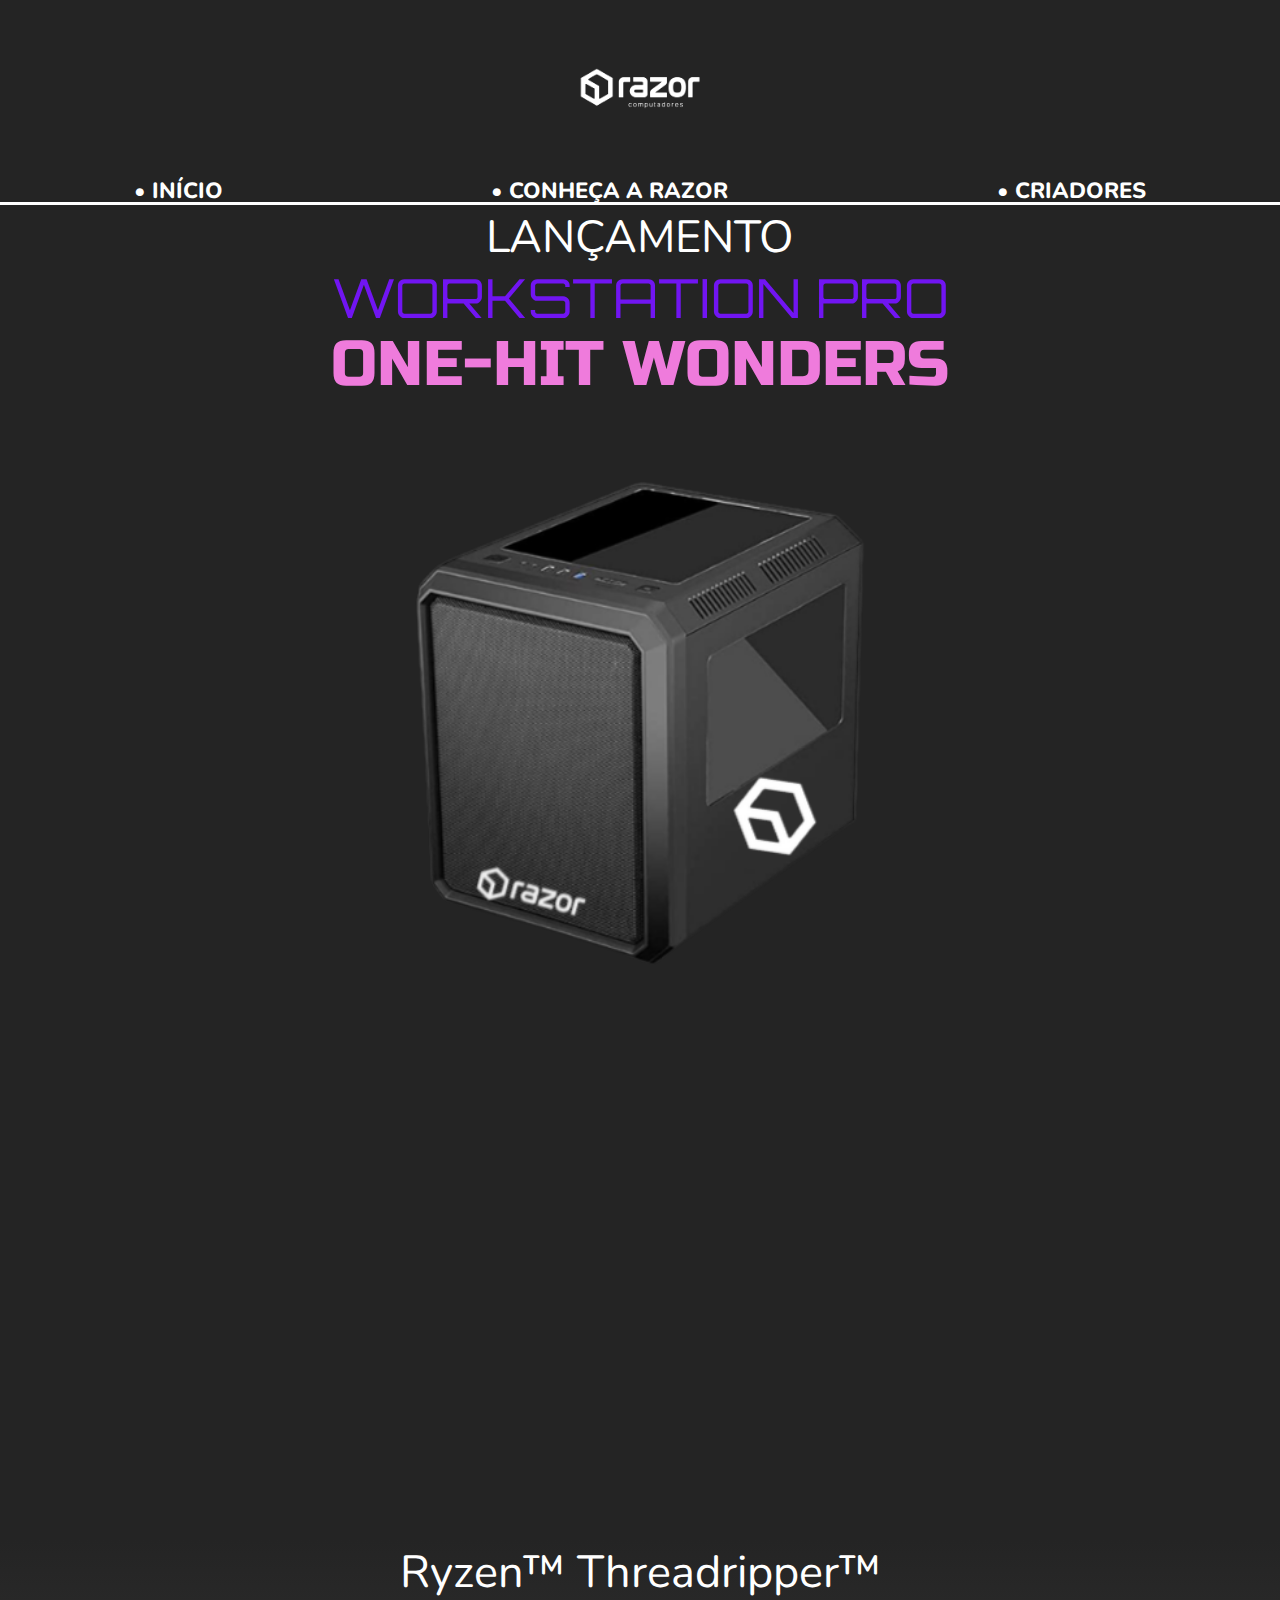
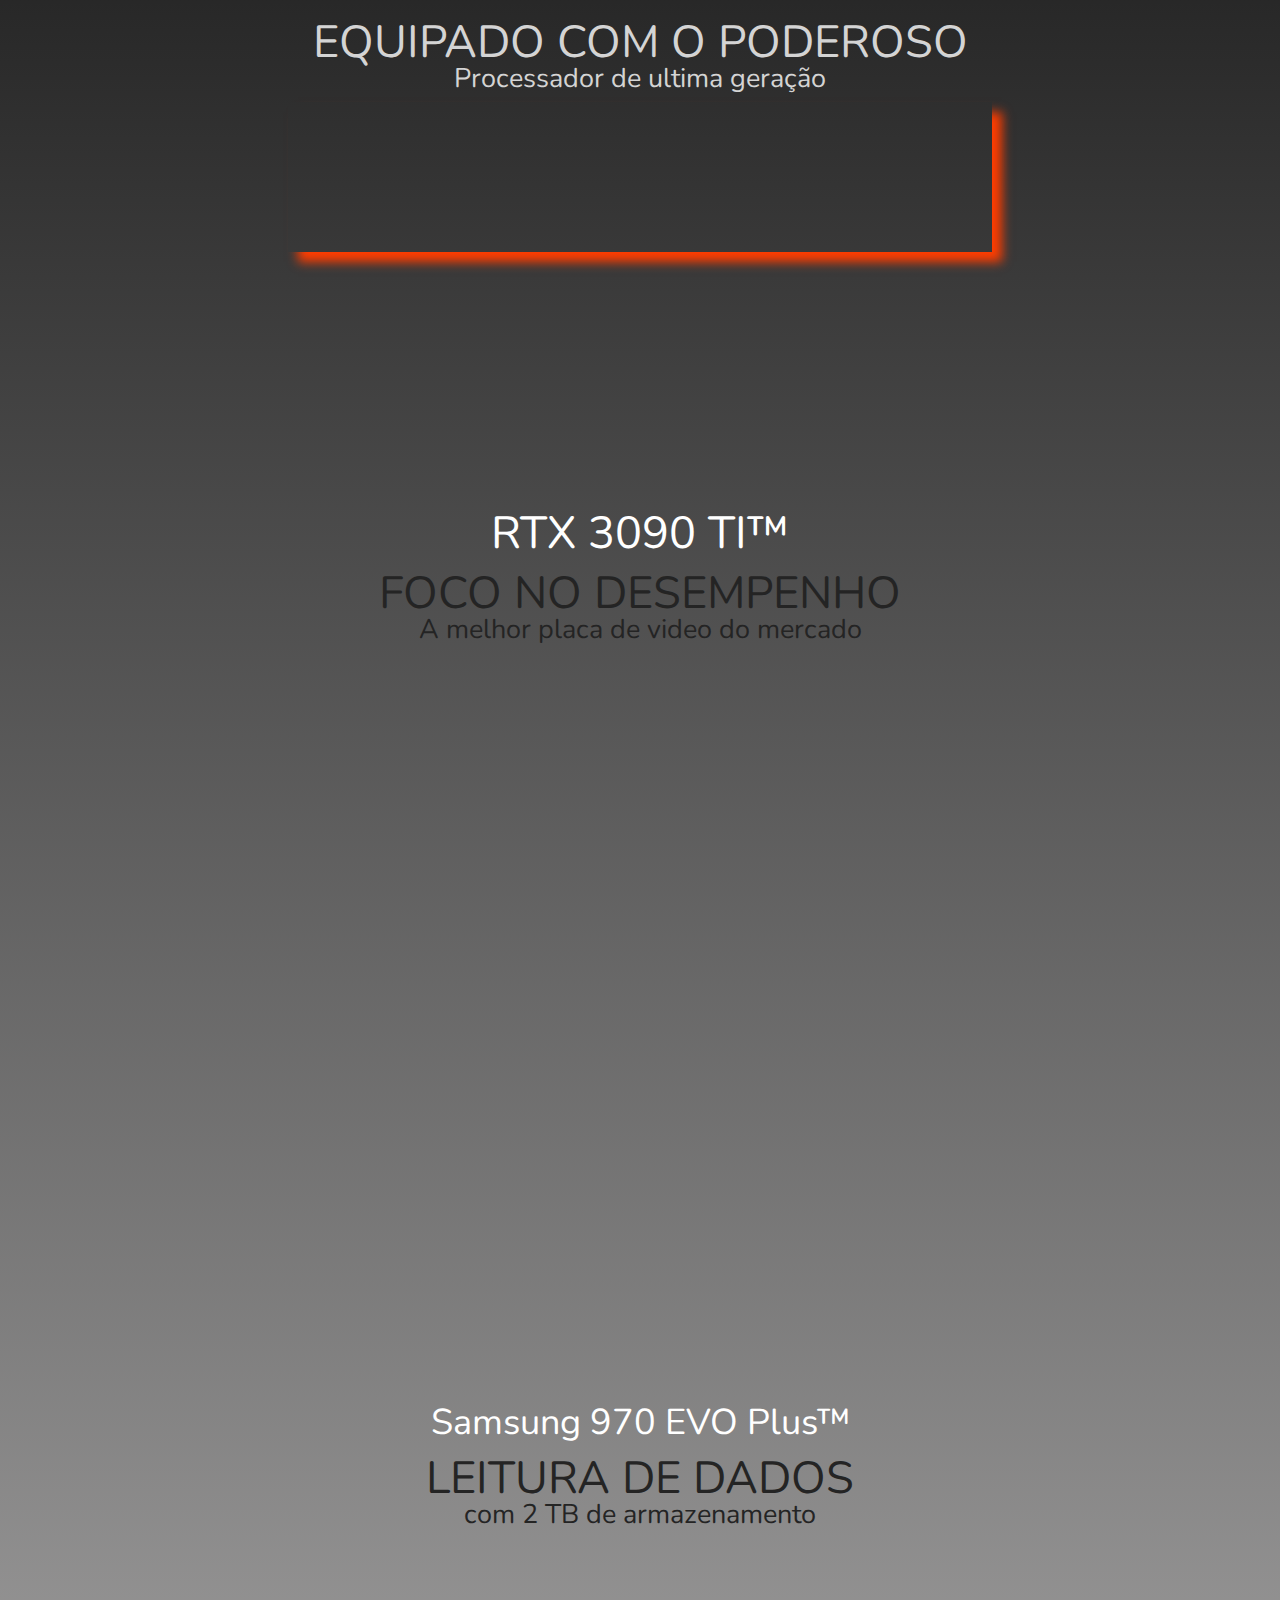
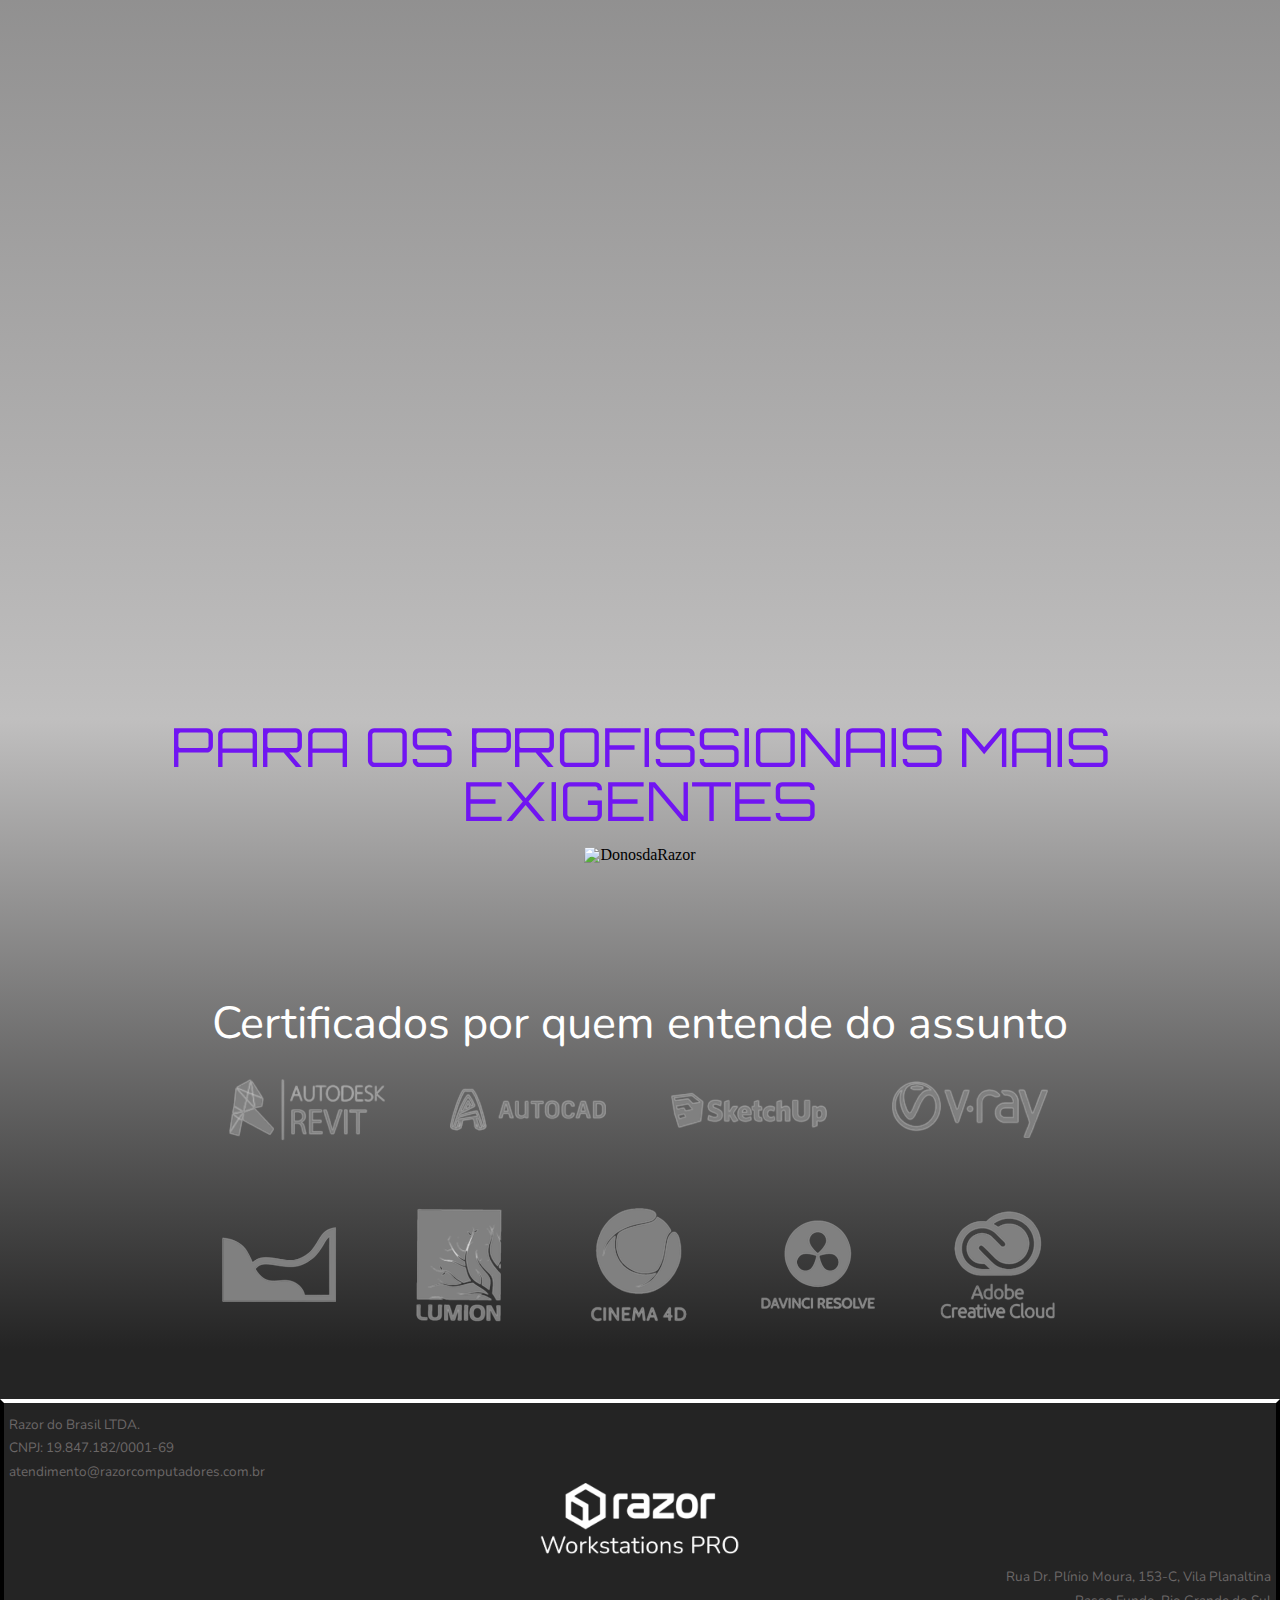
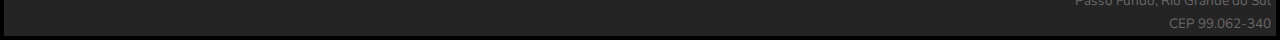
==== commit 78e7c1d9: "Melhorando UI" ====
--- a/Index.html
+++ b/Index.html
@@ -22,9 +22,9 @@
                 <center><img id="logorazor" class="img-fluid" src="imgs/Logorazor.png" alt="logorazor"></center>
                 <nav>
                     <ul>    
-                        <li id="inicio"><a href="#">Início</a></li>
-                        <li id="CNrazor"><a href="https://workstation.razor.com.br/?utm_term=workstation&utm_campaign=%5BSEARCH%5D+Workstation+PRO&utm_source=adwords&utm_medium=ppc&hsa_acc=1759132440&hsa_cam=2057540058&hsa_grp=81692506208&hsa_ad=394051258529&hsa_src=g&hsa_tgt=kwd-10641491&hsa_kw=workstation&hsa_mt=b&hsa_net=adwords&hsa_ver=3&gclid=CjwKCAjwvNaYBhA3EiwACgndgsk9NMzW5sLibIxaTjmmnAH3czBAl6SgtxRqgjBi-ruguKhnhWZyCRoCaaEQAvD_BwE">Conheça a Razor</a></li>
-                        <li id="criadores"><a href="./Criadores.html">Criadores</a></li>
+                        <li id="inicio"><a href="#">• Início</a></li>
+                        <li id="CNrazor"><a href="https://workstation.razor.com.br/?utm_term=workstation&utm_campaign=%5BSEARCH%5D+Workstation+PRO&utm_source=adwords&utm_medium=ppc&hsa_acc=1759132440&hsa_cam=2057540058&hsa_grp=81692506208&hsa_ad=394051258529&hsa_src=g&hsa_tgt=kwd-10641491&hsa_kw=workstation&hsa_mt=b&hsa_net=adwords&hsa_ver=3&gclid=CjwKCAjwvNaYBhA3EiwACgndgsk9NMzW5sLibIxaTjmmnAH3czBAl6SgtxRqgjBi-ruguKhnhWZyCRoCaaEQAvD_BwE">• Conheça a Razor</a></li>
+                        <li id="criadores"><a href="./Criadores.html">• Criadores</a></li>
                     </ul>
                 </nav>
                 </div>
--- a/css/style.css
+++ b/css/style.css
@@ -62,6 +62,7 @@
 }
 .ryzen{
     margin-bottom: 20%;
+    box-shadow: 10px 10px 10px #FF3D00;
 }
 #tituloitem{
     font-size: 5vmin;
@@ -91,18 +92,20 @@
 
 #nomeryzen{
     font-size: 5vmin;
-    color: #FF3D00;
+    color: #FFFFFF;
     font-family: Nunito;
     padding-top: 10px;
     padding-bottom: 10px;
 }
 .conteudo3{
     margin-bottom: 50px;
+    padding: 0;
 }
 .donosdaRazor{
     margin-top: 20px;
-    width: 700px;
+    width: 40%;
     height: auto;
+    margin-bottom: 10%;
 }
 
 .foot{
@@ -125,7 +128,7 @@
     text-align: end;
 }
 #nomertx{
-   color: #1CB82C; 
+   color: #FFFFFF; 
    font-size: 5vmin;
    font-family: Nunito;
 }
@@ -134,22 +137,23 @@
     width: 40%;
     height: auto;
     margin-bottom: 20%;
+    box-shadow: 10px 10px 10px #1CB82C;
 }
 #ssd{
-        width: 40%;
+    width: 40%;
     height: auto;
+    box-shadow: 10px 10px 18px #3500f7;
+    margin-bottom: 30%;
 }
+
 .ss4{
     padding-top: 3%;
 }
 #nomeSSD{
-    color: #3500f7; 
+    color: #FFFFFF; 
     font-size: 4vmin;
     font-family: Nunito;
 }
-
-
-
 #grad {
     background-image: linear-gradient(#242424, #c0bfbf);
   } 
--- a/css/animation.css
+++ b/css/animation.css
@@ -1,6 +1,6 @@
 [data-anime] {
     opacity: 0;
-    transition: .4s;
+    transition: .3s;
 }
 
 [data-anime="left"] {
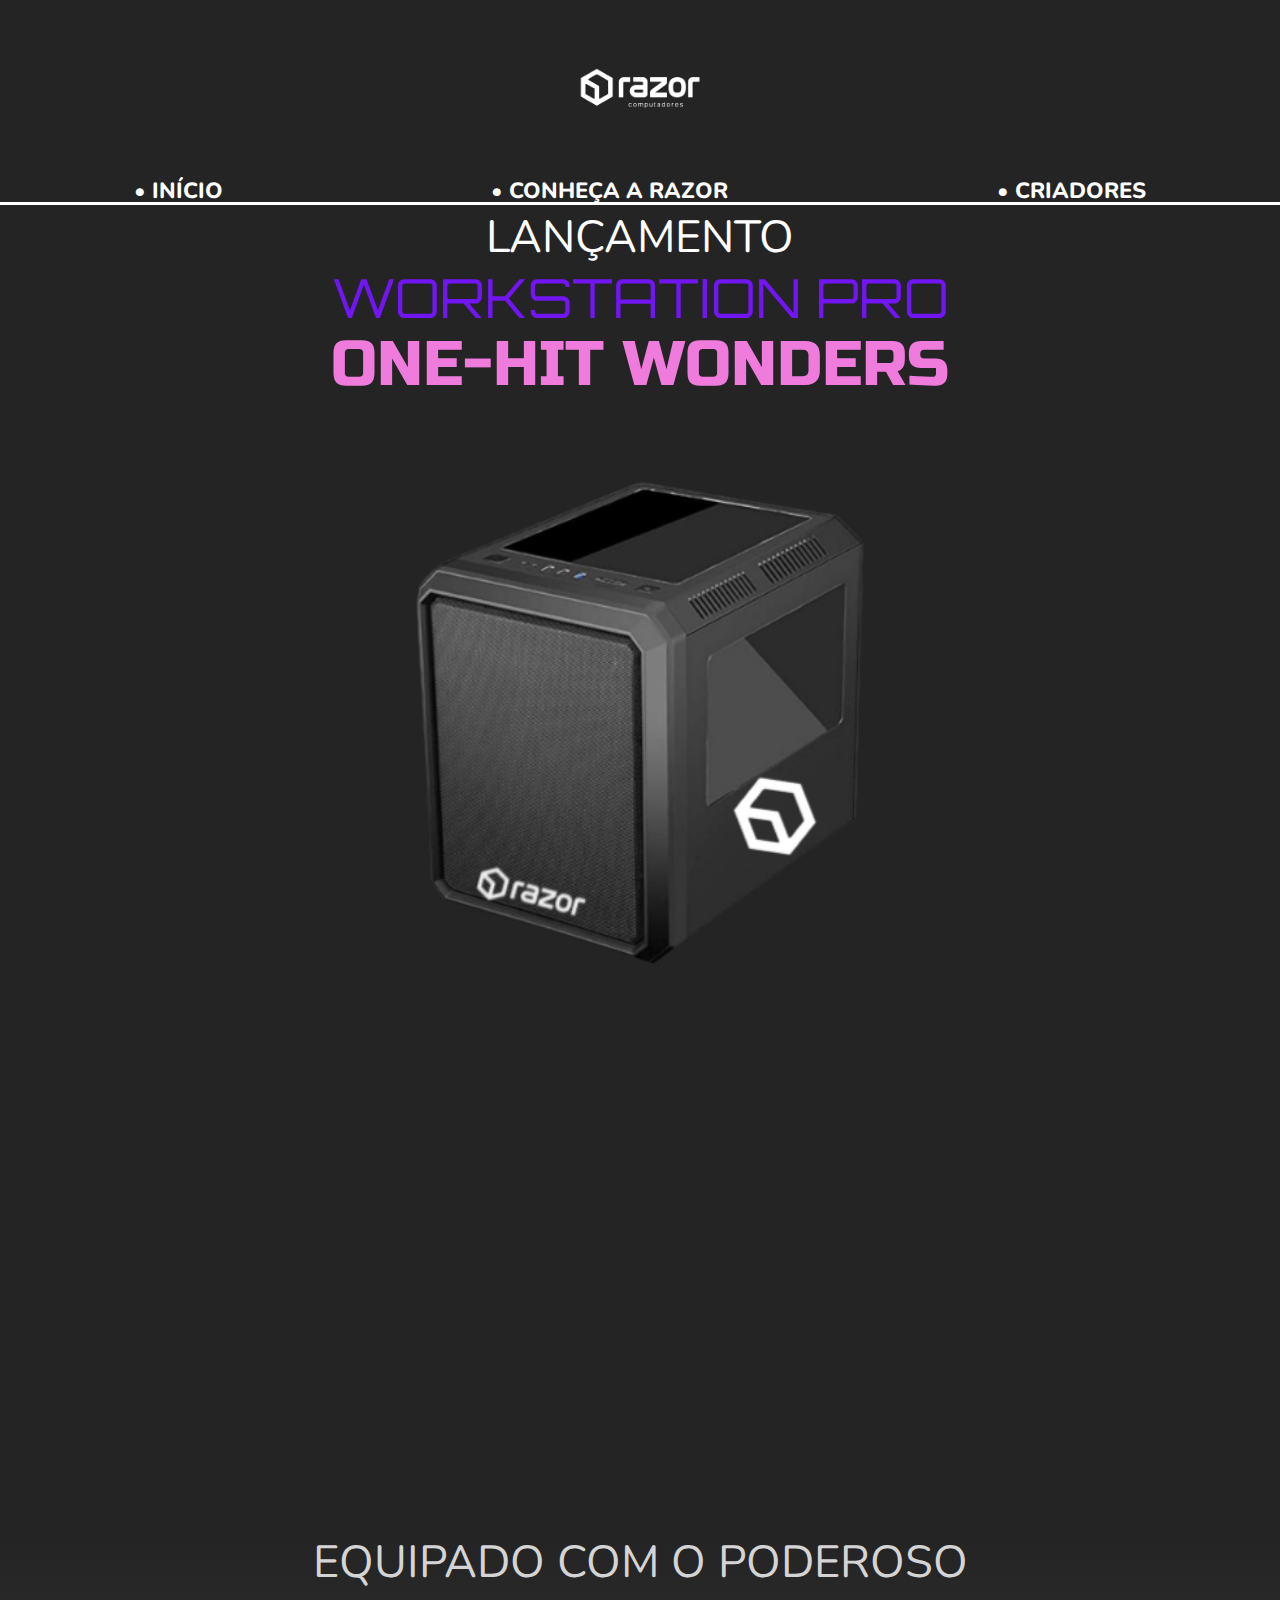
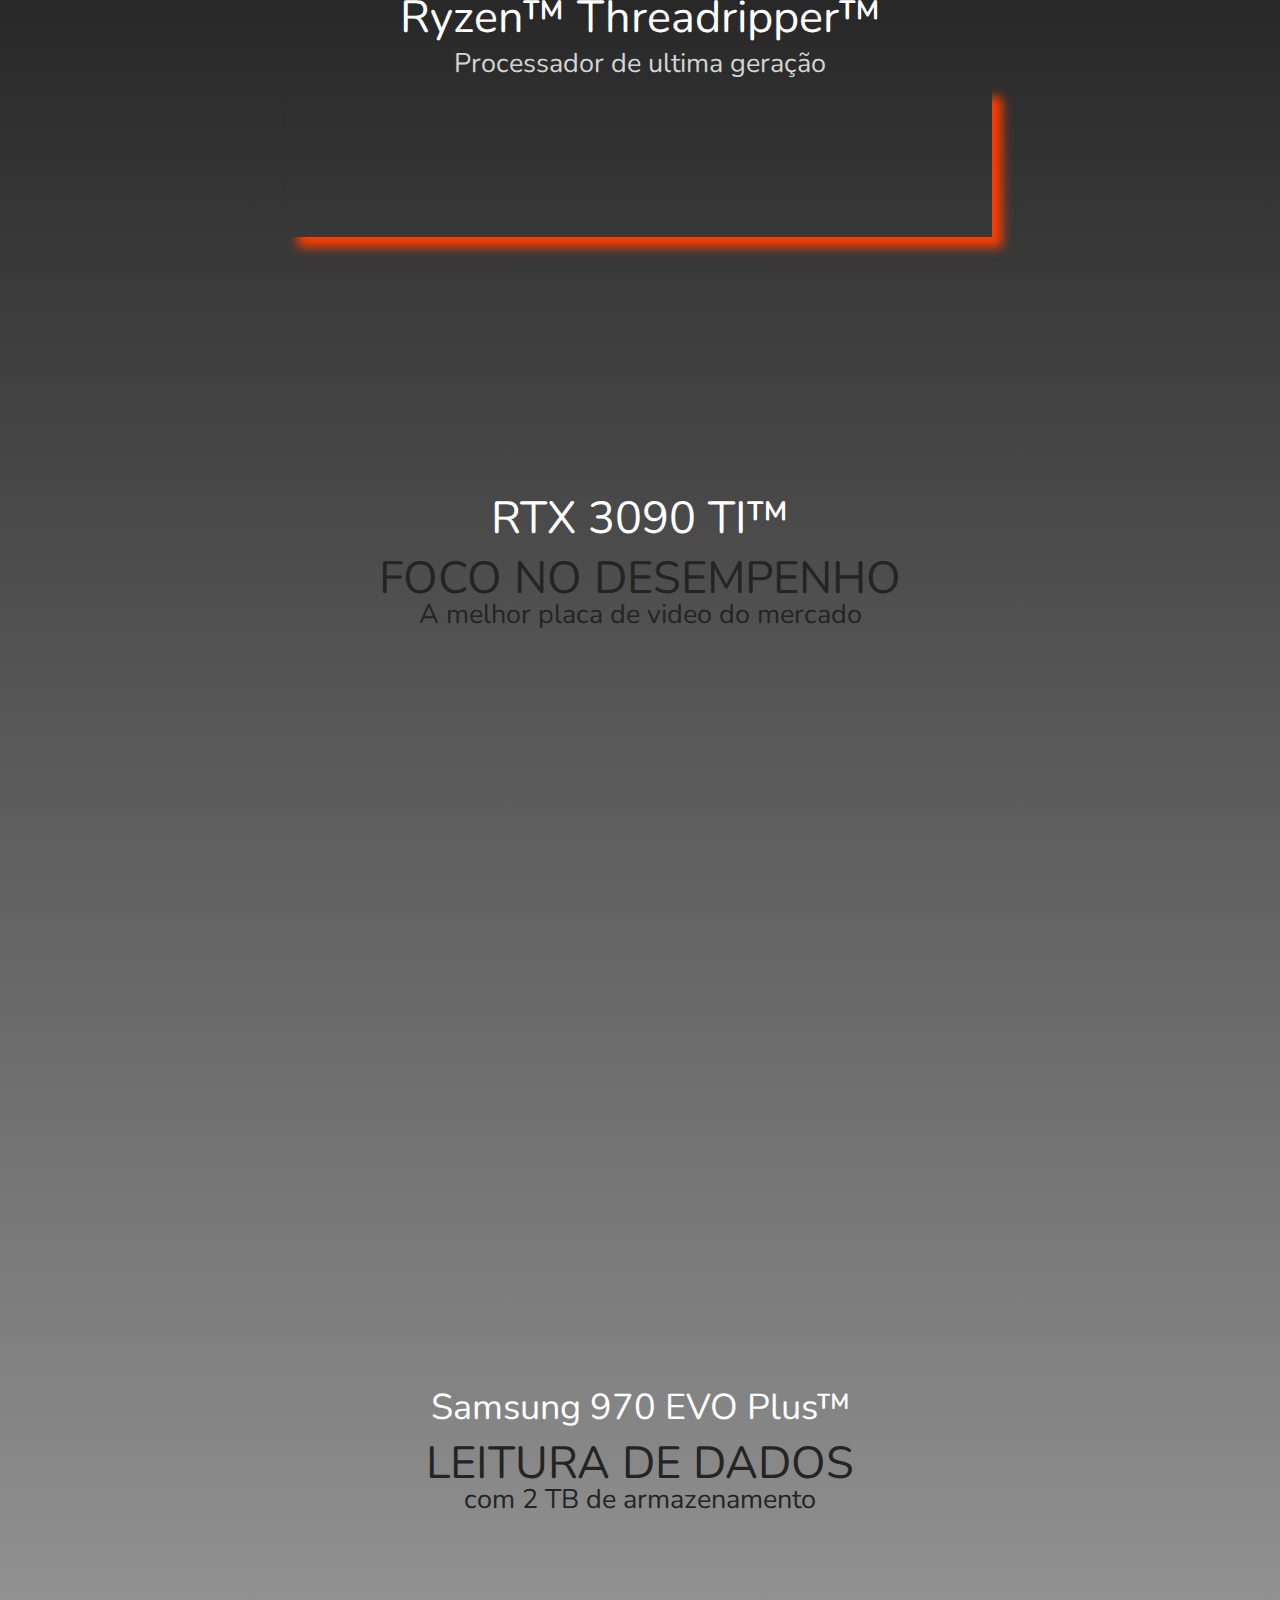
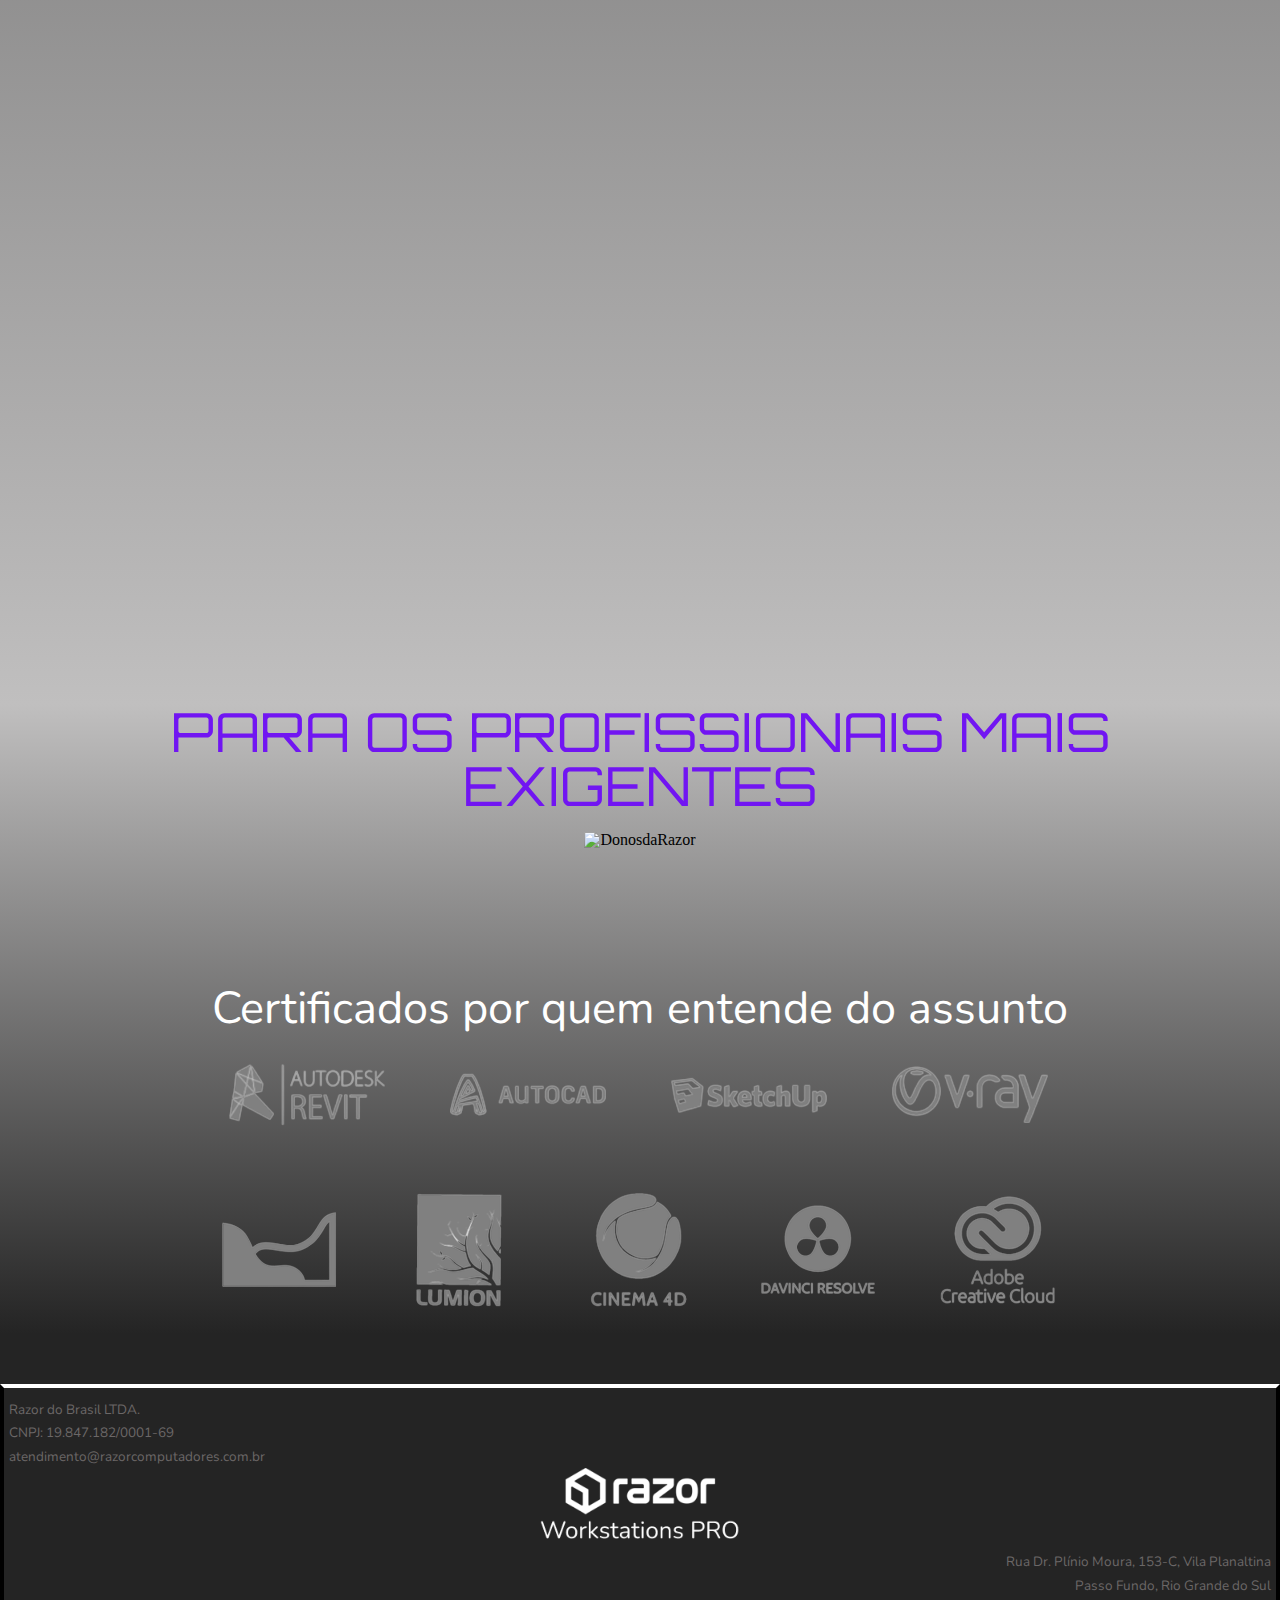
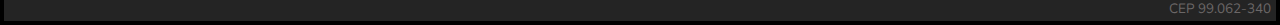
==== commit 177330ed: "Update Index.html" ====
--- a/Index.html
+++ b/Index.html
@@ -68,8 +68,8 @@
     <!-- RYZEN -->
         <div class="row ss2" id="grad">
             <center>
+                <h1 id="tituloryzen">EQUIPADO COM O PODEROSO</h1>
                 <h2 id="nomeryzen"> Ryzen™ Threadripper™</h2> 
-                <h1 id="tituloryzen">EQUIPADO COM O PODEROSO</h1>
                 <p id="descryzen"> Processador de ultima geração </p>
             <video class="ryzen" width="55%" height="auto" autoplay loop playinline muted>
                   <source src="imgs/Ryzen™ Threadripper™ Processors – Product Packaging.mp4" type="video/mp4"/>
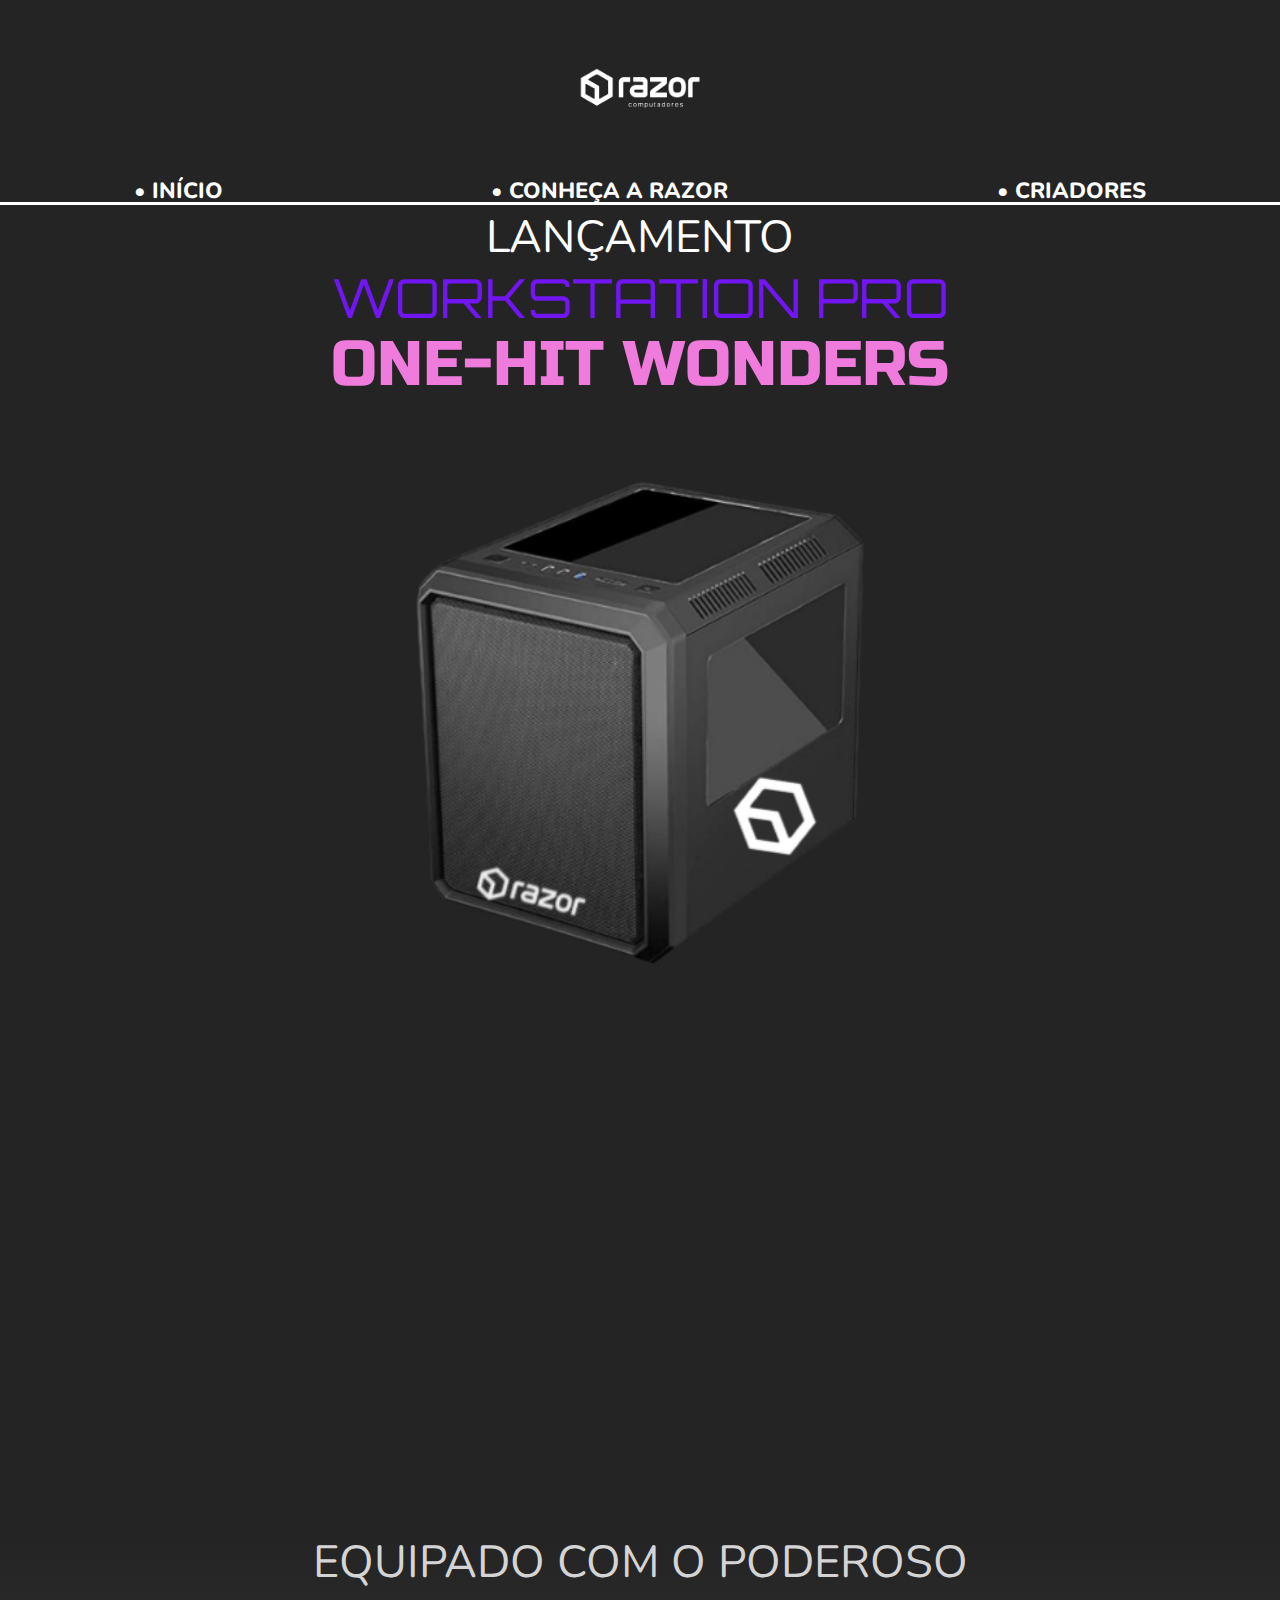
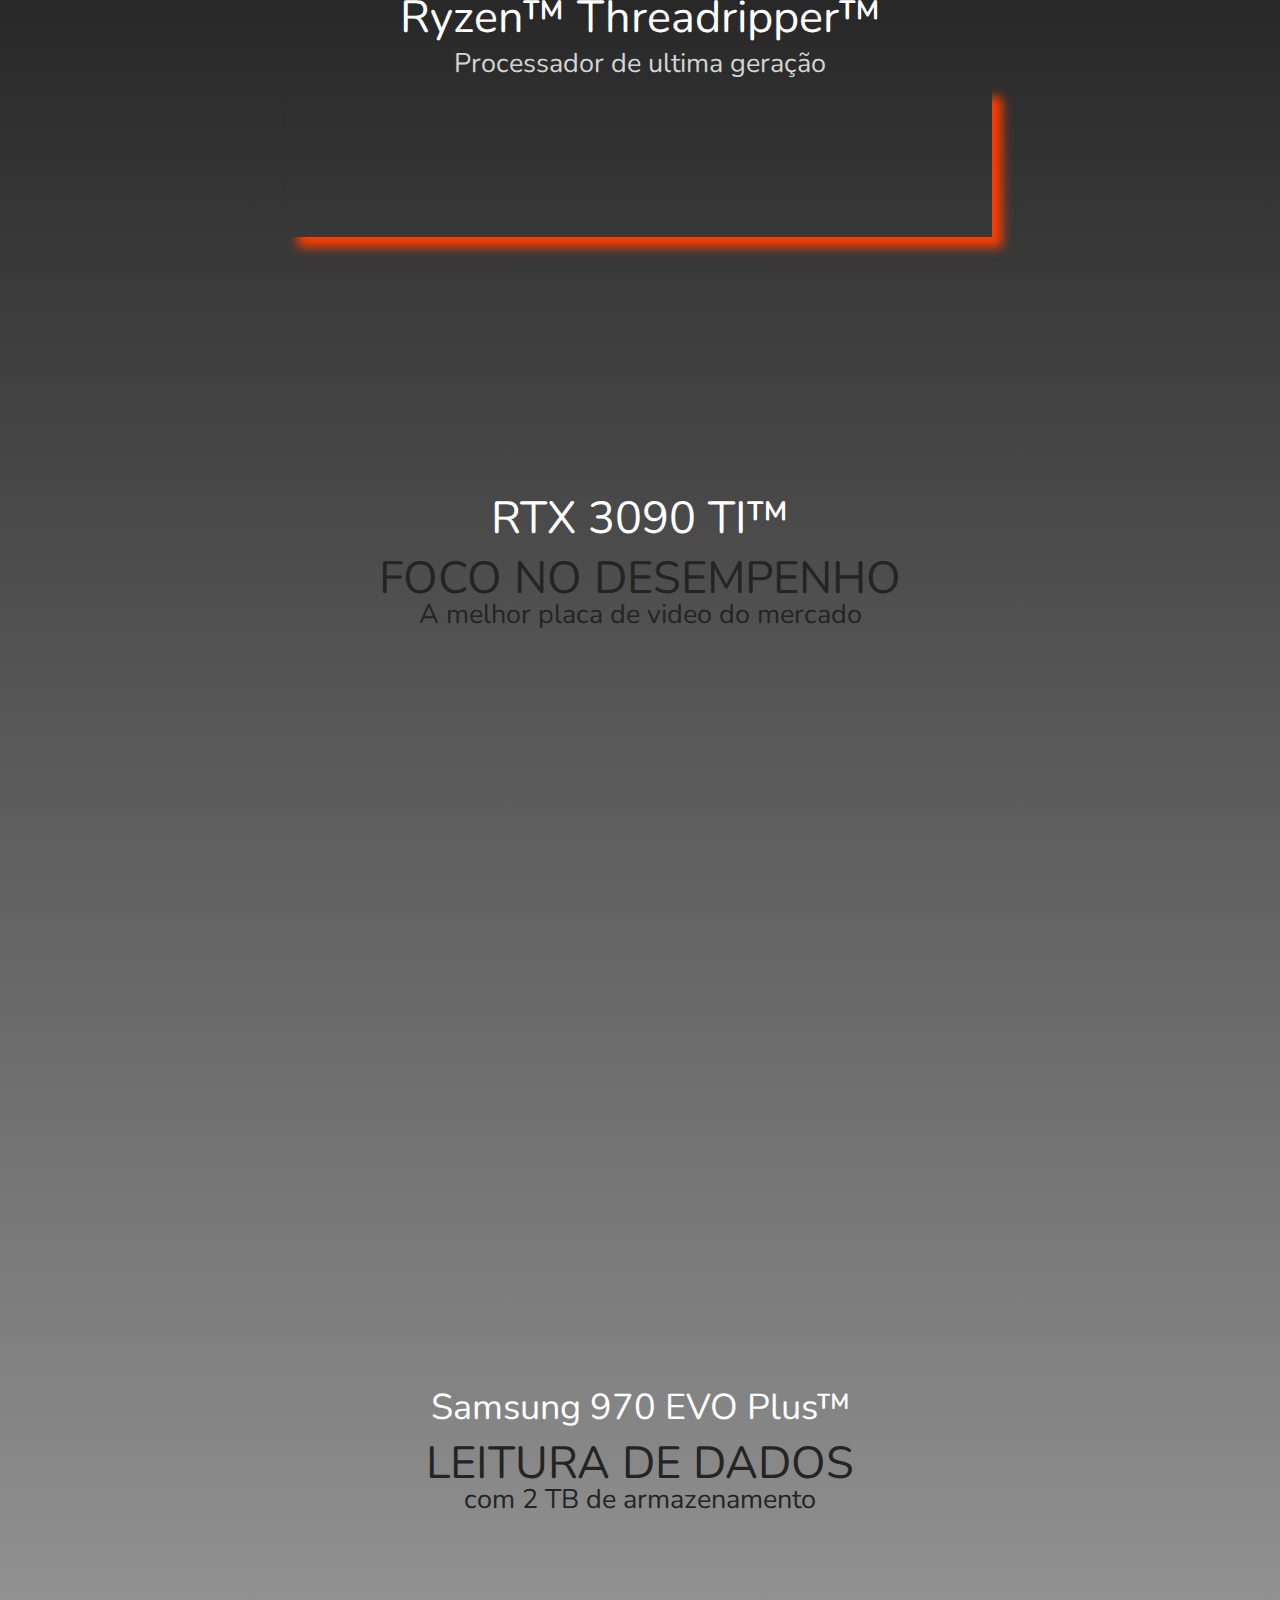
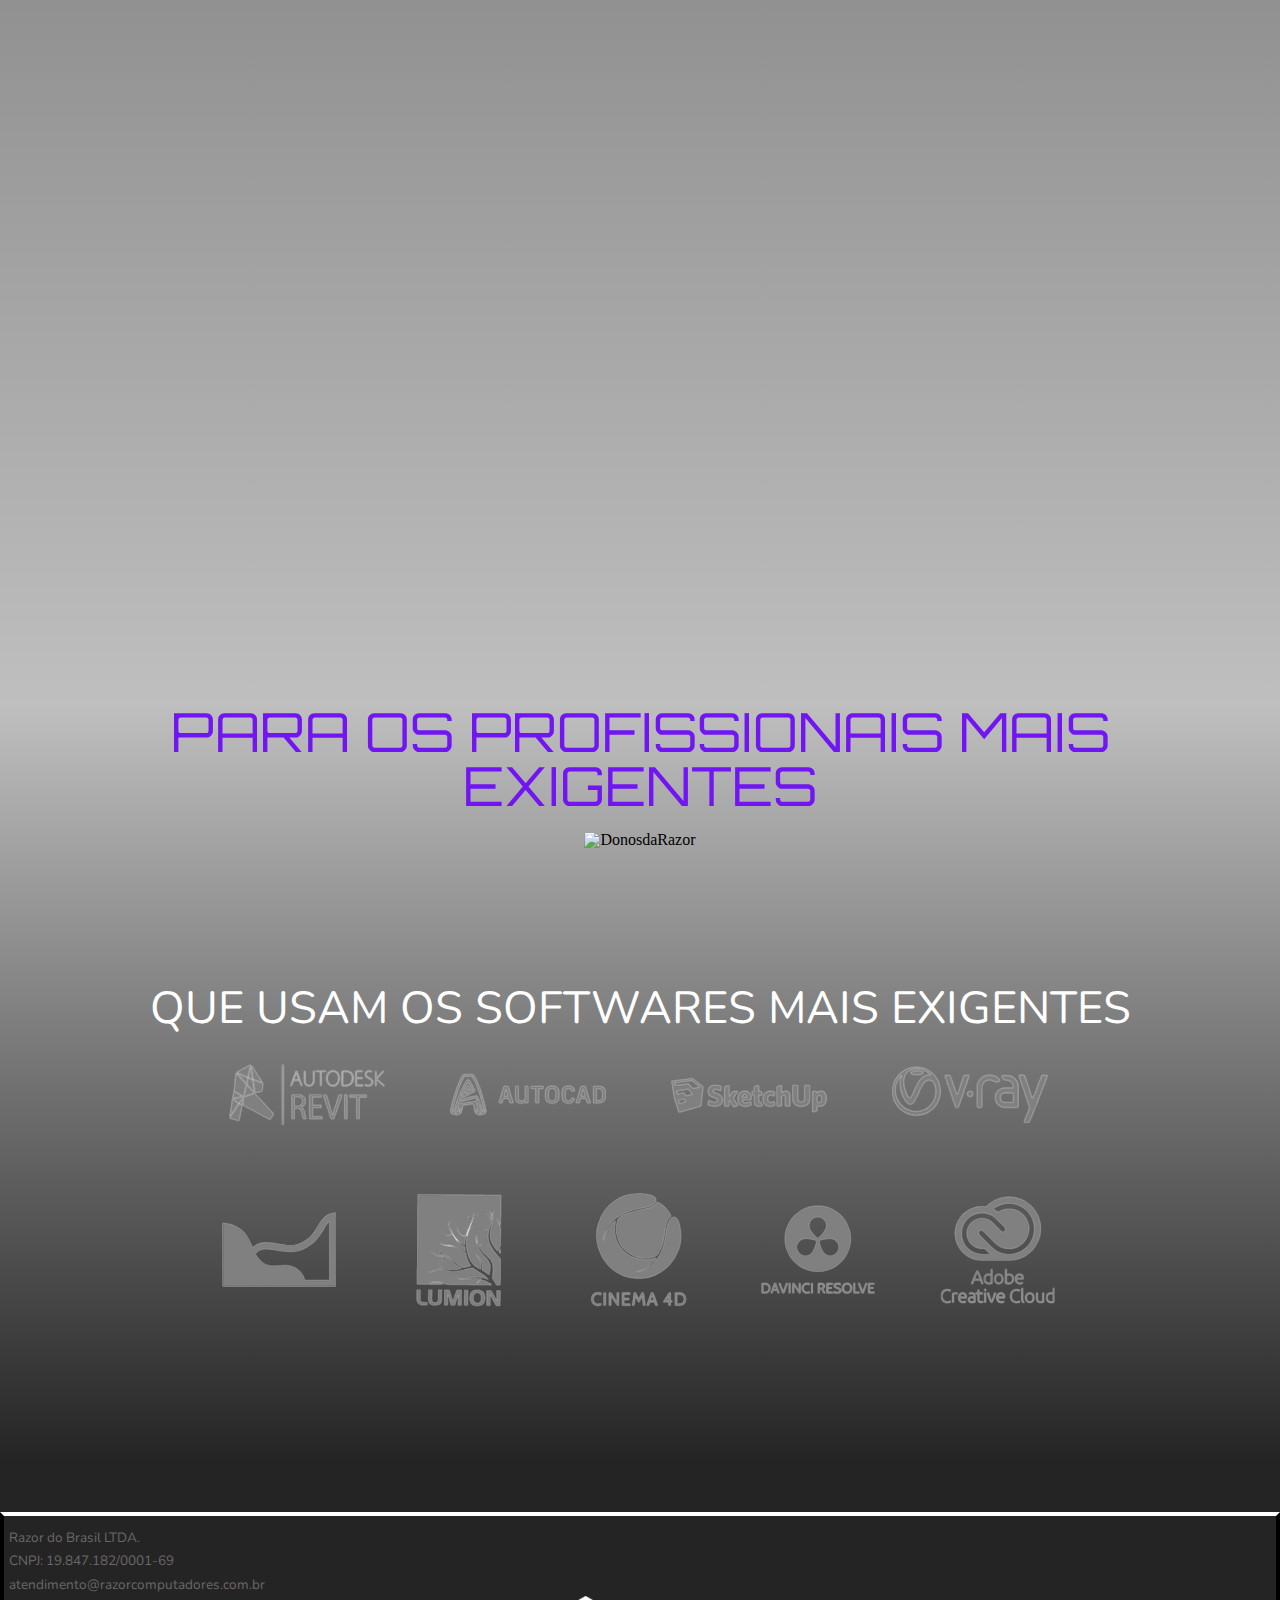
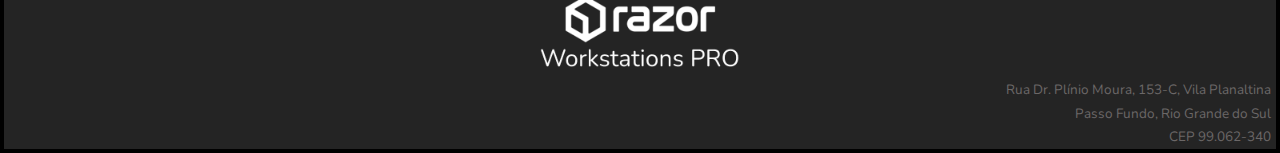
==== commit 6b46ed42: "Last editions" ====
--- a/Index.html
+++ b/Index.html
@@ -100,7 +100,7 @@
         <div class="row conteudo3" id="invgrad">
             <h1 class="tituloroxo">PARA OS PROFISSIONAIS MAIS EXIGENTES</h1>
             <center> <img class="donosdaRazor img-fluid" src="imgs/DonosdaRazor.png" alt="DonosdaRazor"> </center>
-            <h1 class="titulobranco">Certificados por quem entende do assunto</h1>
+            <h1 class="titulobranco">QUE USAM OS SOFTWARES MAIS EXIGENTES</h1>
             <center> <img class="logos img-fluid" src="imgs/logos.png" alt=""> </center>
         </div>
 
@@ -124,7 +124,7 @@
         </footer>
     </div>
 </body>
-<script src="js/funcoes.js"></script>
+<script src="js/rating.js"></script>
 <script src="js/animate.js"></script>
 </html>
 
--- a/css/style.css
+++ b/css/style.css
@@ -161,4 +161,8 @@
     background-image: linear-gradient(#c0bfbf, #242424);
   } 
 
-  +  
+.logos{
+    margin-bottom: 10%;
+
+}